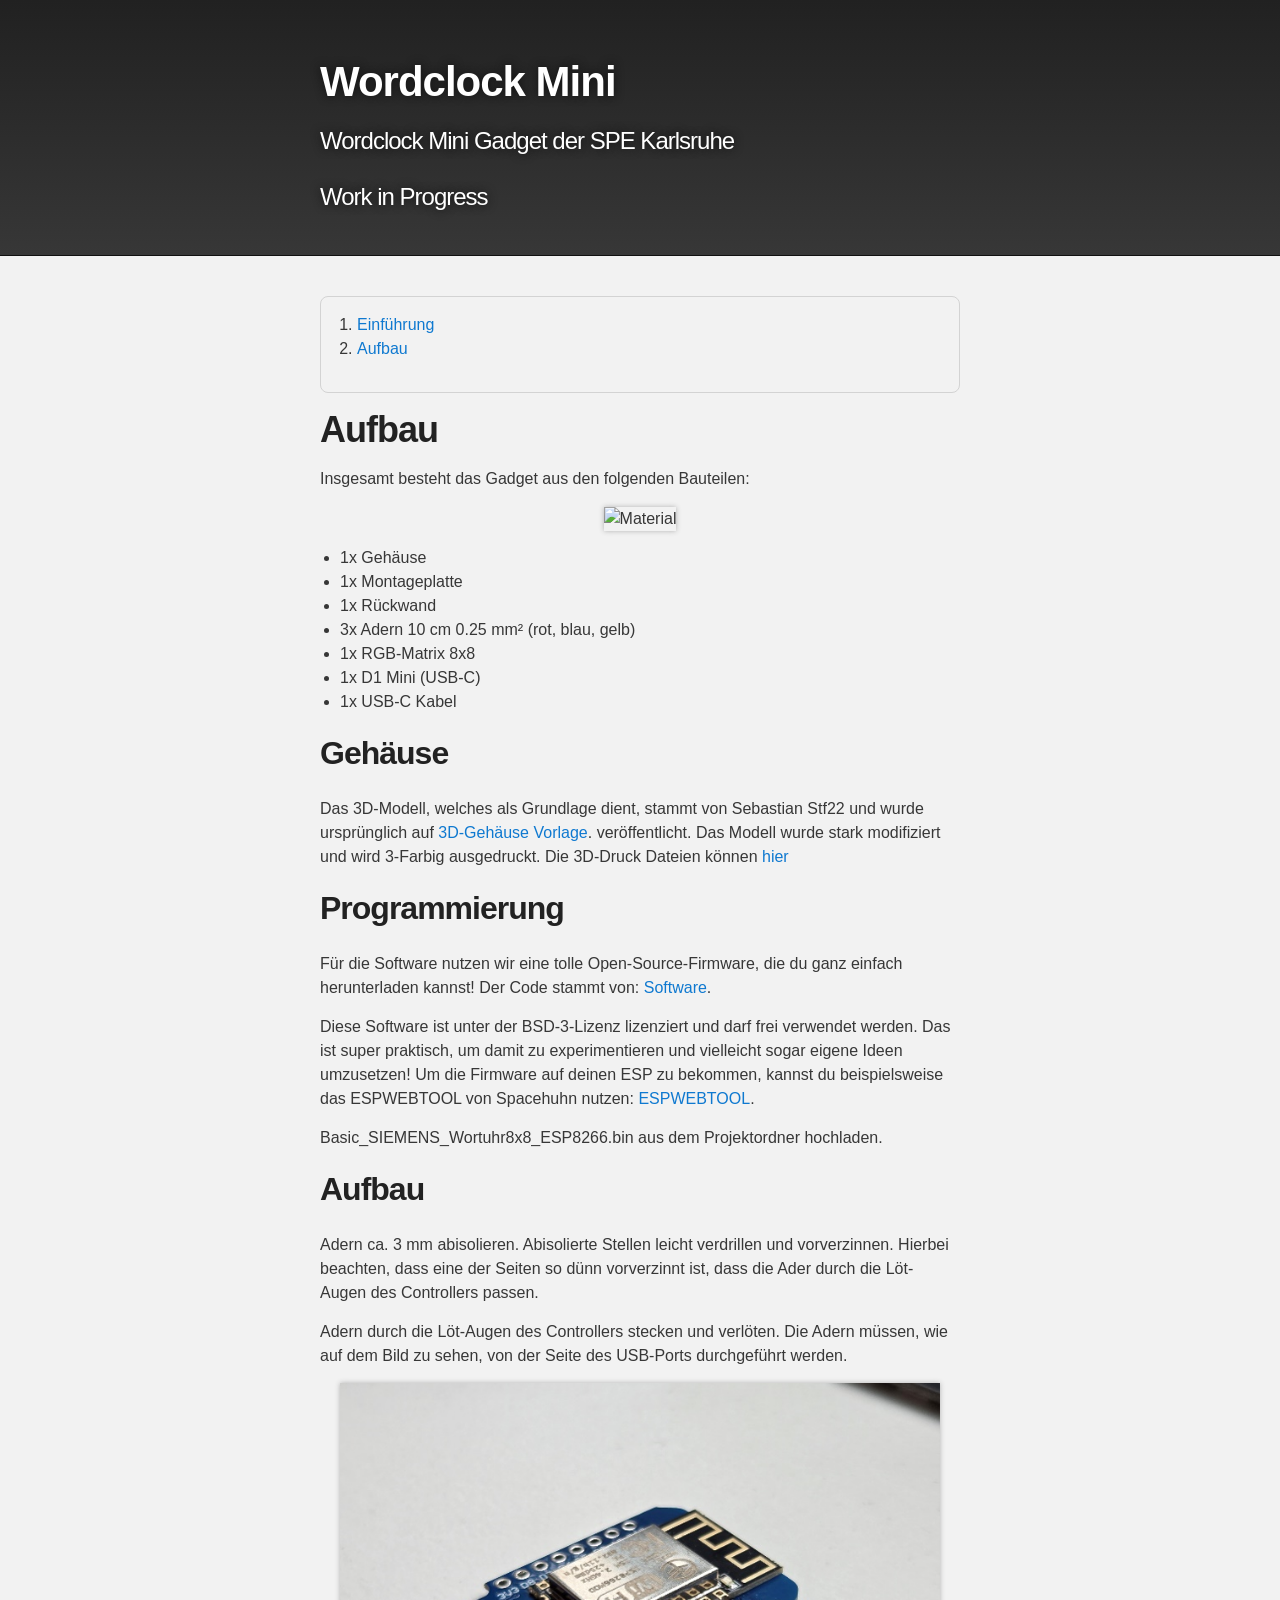
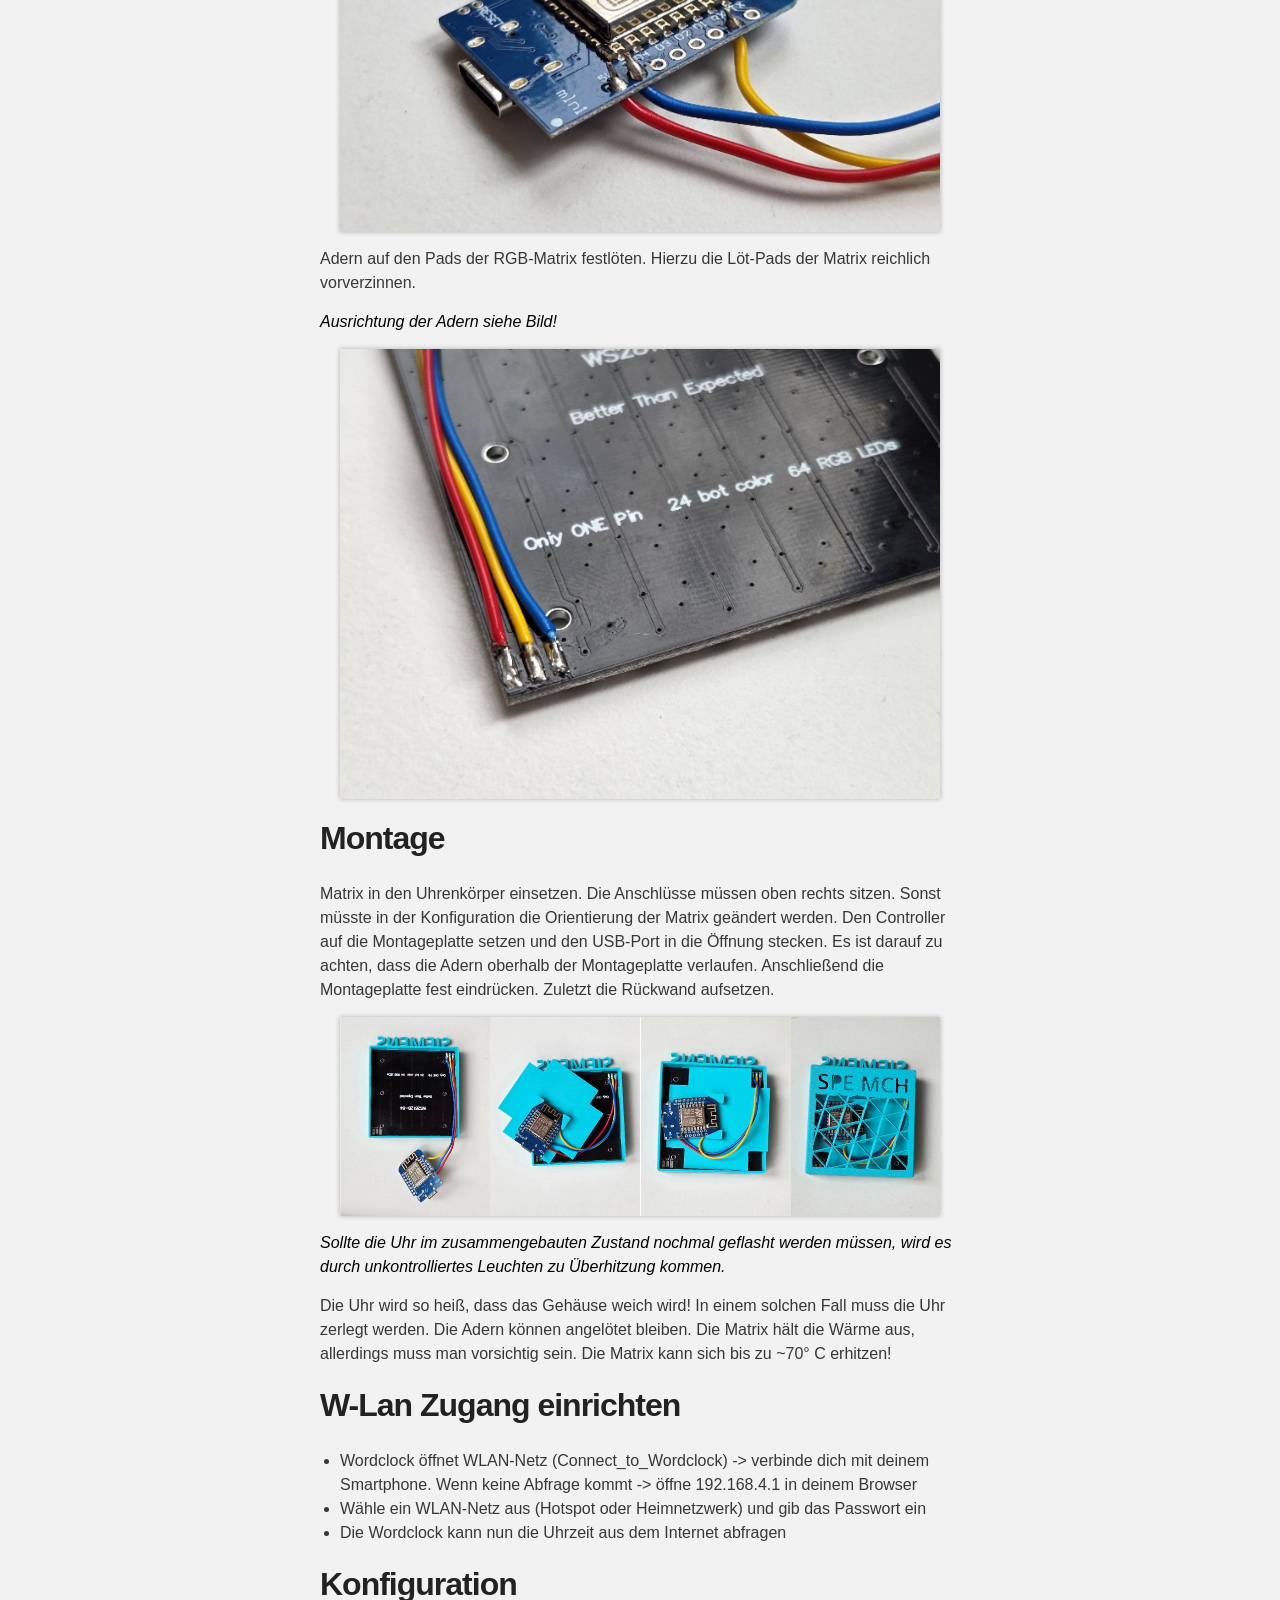
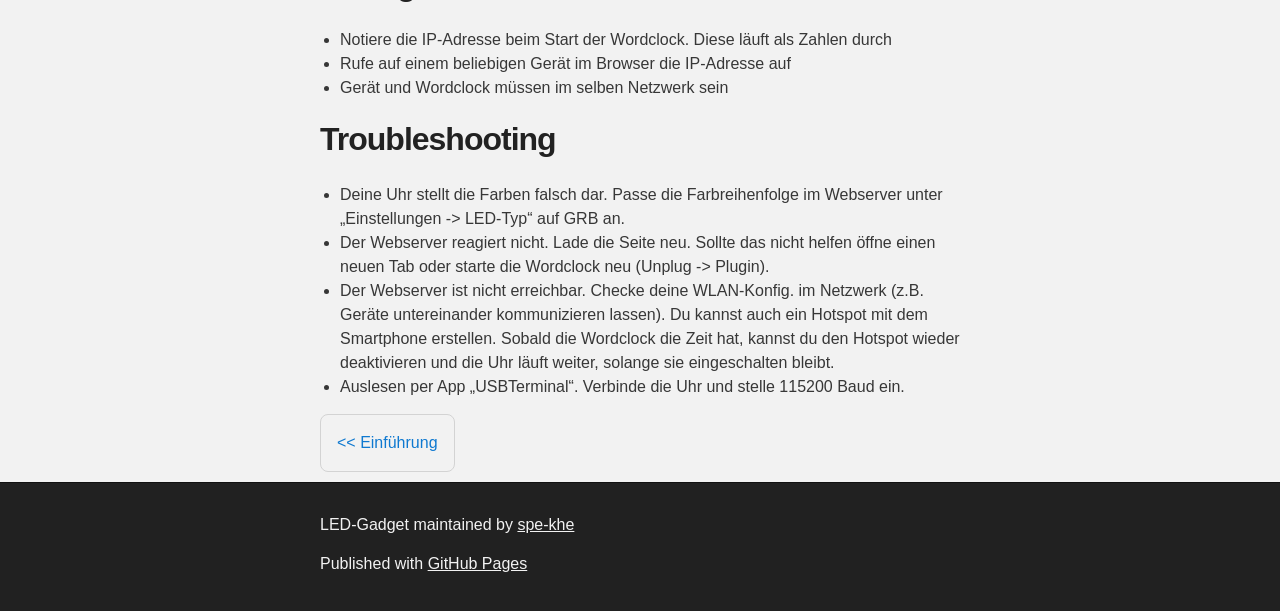
==== docs/assembly.html @ aa56d8a9 "Update assembly.html" ====
<!DOCTYPE html>
<html lang="en">
<head>
    <meta charset="UTF-8">
    <link rel="stylesheet" type="text/css" media="screen" href="assets/css/style.css">
    <title>Einführung</title>
    <link rel="icon" type="image/x-icon" href="assets/images/favicon.png">
</head>
<body>
<!-- HEADER -->
<div id="header_wrap" class="outer">
    <header class="inner">

        <h1 id="project_title">Wordclock Mini</h1>
        <h2 id="project_tagline">Wordclock Mini Gadget der SPE Karlsruhe</h2>
        <h3 id="project_tagline">Work in Progress</h3>
    </header>
</div>
    
<div id="main_content_wrap" class="outer">
    <section id="main_content" class="inner">
        <iframe src="table_of_contents.html"
                onload="this.before((this.contentDocument.body||this.contentDocument).children[0]);this.remove()"></iframe>
        
        <h1 id="aufbau">Aufbau</h1>
        <p>Insgesamt besteht das Gadget aus den folgenden Bauteilen:</p>
        <p align="center">
        <img src="assets/images/assembly/Material.png" width ="600" alt="Material">
        </p>
        <ul>
            <li>1x Gehäuse</li>
            <li>1x Montageplatte</li>
            <li>1x Rückwand</li>
            <li>3x Adern 10 cm 0.25 mm² (rot, blau, gelb)</li>
            <li>1x RGB-Matrix 8x8</li>
            <li>1x D1 Mini (USB-C)</li>
            <li>1x USB-C Kabel</li>
        </ul>

        <div class="flex-container" style="margin: 0">

        </div>
        <h2 id="Gehäuse">Gehäuse</h2>
        <p>Das 3D-Modell, welches als Grundlage dient, stammt von Sebastian Stf22 und wurde ursprünglich auf
        <a href="https://www.printables.com/model/1250094">3D-Gehäuse Vorlage</a>.
        veröffentlicht. Das Modell wurde stark modifiziert und wird 3-Farbig ausgedruckt.
        Die 3D-Druck Dateien können
        <a href="3dprint_files.zip" download>hier</a></p>
        </p>
      
        <h2 id="Programmierung">Programmierung</h2>
            <p>Für die Software nutzen wir eine tolle Open-Source-Firmware, die du ganz einfach herunterladen kannst! Der Code stammt von: 
            <a href="https://github.com/BastiMu/Multilayout-ESP-Wordclock/releases">Software</a>. 
            <p>Diese Software ist unter der BSD-3-Lizenz lizenziert und darf frei verwendet werden. Das ist super praktisch, um damit zu experimentieren und vielleicht sogar eigene Ideen umzusetzen!
            Um die Firmware auf deinen ESP zu bekommen, kannst du beispielsweise das ESPWEBTOOL von Spacehuhn nutzen:
            <a href="https://esptool.spacehuhn.com/">ESPWEBTOOL</a>.</p>
            <p>Basic_SIEMENS_Wortuhr8x8_ESP8266.bin aus dem Projektordner hochladen.</p>
      
         <h2 id="Aufbau">Aufbau</h2>
            <p>Adern ca. 3 mm abisolieren.
            Abisolierte Stellen leicht verdrillen und vorverzinnen.
            Hierbei beachten, dass eine der Seiten so dünn vorverzinnt ist, dass die Ader durch die Löt-
            Augen des Controllers passen.</p>
            <p>Adern durch die Löt-Augen des Controllers stecken und verlöten. Die Adern müssen, wie
            auf dem Bild zu sehen, von der Seite des USB-Ports durchgeführt werden.</p>
            <p align="center">
            <img src="assets/images/solder_microcontroller.png" width ="600" alt="Microcontroller gelötet">
            </p>
            <p>Adern auf den Pads der RGB-Matrix festlöten. Hierzu die Löt-Pads der Matrix reichlich vorverzinnen.
            <p style="color: black; font-style: italic;">Ausrichtung der Adern siehe Bild!</p>
            <p align="center">
            <img src="assets/images/solder_matrix.png" width ="600" alt="Matrix gelötet">
            </p>
      
         <h2 id="Montage">Montage</h2>
            <p>Matrix in den Uhrenkörper einsetzen. Die Anschlüsse müssen oben rechts sitzen. Sonst
            müsste in der Konfiguration die Orientierung der Matrix geändert werden.
            Den Controller auf die Montageplatte setzen und den USB-Port in die Öffnung stecken. Es
            ist darauf zu achten, dass die Adern oberhalb der Montageplatte verlaufen.
            Anschließend die Montageplatte fest eindrücken. Zuletzt die Rückwand aufsetzen.
            </p>
            <p align="center">
            <img src="assets/images/assembly_housing.png" width ="600" alt="Montage Gehäuse">
            </p>
            <p style="color: black; font-style: italic;">Sollte die Uhr im zusammengebauten Zustand nochmal geflasht werden müssen, wird es
            durch unkontrolliertes Leuchten zu Überhitzung kommen.</p>
            <p>Die Uhr wird so heiß, dass das Gehäuse weich wird!
            In einem solchen Fall muss die Uhr zerlegt werden. Die Adern können angelötet bleiben.
            Die Matrix hält die Wärme aus, allerdings muss man vorsichtig sein. Die Matrix kann sich bis zu ~70° C erhitzen!</p>

        <h2 id="W-Lan Zugang einrichten">W-Lan Zugang einrichten</h2>
            <ul>
                <li>Wordclock öffnet WLAN-Netz (Connect_to_Wordclock) -> verbinde dich mit deinem Smartphone. Wenn keine Abfrage kommt -> öffne 192.168.4.1 in deinem Browser</li>
                <li>Wähle ein WLAN-Netz aus (Hotspot oder Heimnetzwerk) und gib das Passwort ein</li>
                <li>Die Wordclock kann nun die Uhrzeit aus dem Internet abfragen</li>
            </ul>

        <h2 id="Konfiguration">Konfiguration</h2>
            <ul>
              <li>Notiere die IP-Adresse beim Start der Wordclock. Diese läuft als Zahlen durch</li>
              <li>Rufe auf einem beliebigen Gerät im Browser die IP-Adresse auf</li>
              <li>Gerät und Wordclock müssen im selben Netzwerk sein</li>
            </ul>

      <h2 id="Troubleshooting">Troubleshooting</h2>
            <ul>
                <li>Deine Uhr stellt die Farben falsch dar. Passe die Farbreihenfolge im Webserver unter „Einstellungen -> LED-Typ“ auf GRB an.</li>
                <li>Der Webserver reagiert nicht. Lade die Seite neu. Sollte das nicht helfen öffne einen neuen Tab oder starte die Wordclock neu (Unplug -> Plugin).</li>
                <li>Der Webserver ist nicht erreichbar. Checke deine WLAN-Konfig. im Netzwerk (z.B. Geräte
                untereinander kommunizieren lassen). Du kannst auch ein Hotspot mit dem Smartphone
                erstellen. Sobald die Wordclock die Zeit hat, kannst du den Hotspot wieder deaktivieren
                und die Uhr läuft weiter, solange sie eingeschalten bleibt.</li>
                <li>Auslesen per App „USBTerminal“. Verbinde die Uhr und stelle 115200 Baud ein.</li>
            </ul>
      
        <div id="navigation">
            <a href="index.html">
                <div id="navigation_left" class="nav_prev">
                    << Einführung</div>
            </a>
        </div>
    </section>
</div>

<!-- FOOTER  -->
 <div id="footer_wrap" class="outer">
        <footer class="inner">

            <p class="copyright">LED-Gadget maintained by <a href="https://github.com/spe-khe">spe-khe</a></p>

            <p>Published with <a href="https://pages.github.com">GitHub Pages</a></p>
        </footer>
    </div>
</body>

</html>
---- docs/assets/css/style.css ----
.highlight table td {
    padding: 5px
}

.highlight table pre {
    margin: 0
}

.highlight .cm {
    color: #777772;
    font-style: italic
}

.highlight .cp {
    color: #797676;
    font-weight: bold
}

.highlight .c1 {
    color: #777772;
    font-style: italic
}

.highlight .cs {
    color: #797676;
    font-weight: bold;
    font-style: italic
}

.highlight .c, .highlight .cd {
    color: #777772;
    font-style: italic
}

.highlight .err {
    color: #a61717;
    background-color: #e3d2d2
}

.highlight .gd {
    color: #000000;
    background-color: #ffdddd
}

.highlight .ge {
    color: #000000;
    font-style: italic
}

.highlight .gr {
    color: #aa0000
}

.highlight .gh {
    color: #797676
}

.highlight .gi {
    color: #000000;
    background-color: #ddffdd
}

.highlight .go {
    color: #888888
}

.highlight .gp {
    color: #555555
}

.highlight .gs {
    font-weight: bold
}

.highlight .gu {
    color: #aaaaaa
}

.highlight .gt {
    color: #aa0000
}

.highlight .kc {
    color: #000000;
    font-weight: bold
}

.highlight .kd {
    color: #000000;
    font-weight: bold
}

.highlight .kn {
    color: #000000;
    font-weight: bold
}

.highlight .kp {
    color: #000000;
    font-weight: bold
}

.highlight .kr {
    color: #000000;
    font-weight: bold
}

.highlight .kt {
    color: #445588;
    font-weight: bold
}

.highlight .k, .highlight .kv {
    color: #000000;
    font-weight: bold
}

.highlight .mf {
    color: #009999
}

.highlight .mh {
    color: #009999
}

.highlight .il {
    color: #009999
}

.highlight .mi {
    color: #009999
}

.highlight .mo {
    color: #009999
}

.highlight .m, .highlight .mb, .highlight .mx {
    color: #009999
}

.highlight .sb {
    color: #d14
}

.highlight .sc {
    color: #d14
}

.highlight .sd {
    color: #d14
}

.highlight .s2 {
    color: #d14
}

.highlight .se {
    color: #d14
}

.highlight .sh {
    color: #d14
}

.highlight .si {
    color: #d14
}

.highlight .sx {
    color: #d14
}

.highlight .sr {
    color: #009926
}

.highlight .s1 {
    color: #d14
}

.highlight .ss {
    color: #990073
}

.highlight .s {
    color: #d14
}

.highlight .na {
    color: #008080
}

.highlight .bp {
    color: #797676
}

.highlight .nb {
    color: #0086B3
}

.highlight .nc {
    color: #445588;
    font-weight: bold
}

.highlight .no {
    color: #008080
}

.highlight .nd {
    color: #3c5d5d;
    font-weight: bold
}

.highlight .ni {
    color: #800080
}

.highlight .ne {
    color: #990000;
    font-weight: bold
}

.highlight .nf {
    color: #990000;
    font-weight: bold
}

.highlight .nl {
    color: #990000;
    font-weight: bold
}

.highlight .nn {
    color: #555555
}

.highlight .nt {
    color: #000080
}

.highlight .vc {
    color: #008080
}

.highlight .vg {
    color: #008080
}

.highlight .vi {
    color: #008080
}

.highlight .nv {
    color: #008080
}

.highlight .ow {
    color: #000000;
    font-weight: bold
}

.highlight .o {
    color: #000000;
    font-weight: bold
}

.highlight .w {
    color: #bbbbbb
}

.highlight {
    background-color: #f8f8f8
}

html, body, div, span, applet, object, iframe, h1, h2, h3, h4, h5, h6, p, blockquote, a, abbr, acronym, address, big, cite, del, dfn, em, img, ins, kbd, q, s, samp, small, strike, strong, sub, sup, tt, var, b, u, i, center, dl, dt, dd, ol, ul, li, fieldset, form, label, legend, table, caption,  article, aside, canvas, details, embed, figure, figcaption, footer, header, hgroup, menu, nav, output, ruby, section, summary, time, mark, audio, video {
    margin: 0;
    padding: 0;
    border: 0;
    font: inherit;
    vertical-align: baseline
}

article, aside, details, figcaption, figure, footer, header, hgroup, menu, nav, section {
    display: block
}

ol, ul {
    list-style: none
}

table {
    border-collapse: collapse;
    border-spacing: 0
}

body {
    box-sizing: border-box;
    color: #373737;
    background: #212121;
    font-size: 16px;
    font-family: 'Myriad Pro', Calibri, Helvetica, Arial, sans-serif;
    line-height: 1.5;
    -webkit-font-smoothing: antialiased
}

h1, h2, h3, h4, h5, h6 {
    margin: 10px 0;
    font-weight: 700;
    color: #222222;
    font-family: 'Lucida Grande', 'Calibri', Helvetica, Arial, sans-serif;
    letter-spacing: -1px
}

h1 {
    font-size: 36px;
    font-weight: 700
}

h2 {
    padding-bottom: 10px;
    font-size: 32px;
}

h3 {
    font-size: 24px
}

h4 {
    font-size: 21px
}

h5 {
    font-size: 18px
}

h6 {
    font-size: 16px
}

p {
    margin: 10px 0 15px 0
}

footer p {
    color: #f2f2f2
}

a {
    text-decoration: none;
    color: #0F79D0;
    text-shadow: none;
    transition: color 0.5s ease;
    transition: text-shadow 0.5s ease;
    -webkit-transition: color 0.5s ease;
    -webkit-transition: text-shadow 0.5s ease;
    -moz-transition: color 0.5s ease;
    -moz-transition: text-shadow 0.5s ease;
    -o-transition: color 0.5s ease;
    -o-transition: text-shadow 0.5s ease;
    -ms-transition: color 0.5s ease;
    -ms-transition: text-shadow 0.5s ease
}

a:hover, a:focus {
    text-decoration: underline
}

footer a {
    color: #F2F2F2;
    text-decoration: underline
}

em, cite {
    font-style: italic
}

strong {
    font-weight: bold
}

img {
    position: relative;
    margin: 0 auto;
    max-width: 739px;
    padding: 0;
    margin: 0;
    border: 1px solid #b1b1b1;
    box-shadow: 0 0 5px #b1b1b1;
    -webkit-box-shadow: 0 0 5px #b1b1b1;
    -moz-box-shadow: 0 0 5px #b1b1b1;
    -o-box-shadow: 0 0 5px #b1b1b1;
    -ms-box-shadow: 0 0 5px #b1b1b1
}

p img {
    display: inline;
    margin: 0;
    padding: 0;
    vertical-align: middle;
    text-align: center;
    border: none
}

/* pre, code {
    color: #222;
    background-color: #fff;
    font-family: Monaco, "Bitstream Vera Sans Mono", "Lucida Console", Terminal, monospace;
    font-size: 0.875em;
    border-radius: 2px;
    -moz-border-radius: 2px;
    -webkit-border-radius: 2px
} */

pre {
    padding: 10px;
    box-shadow: 0 0 10px rgba(0, 0, 0, 0.1);
    overflow: auto
}

/* code {
    padding: 3px;
    margin: 0 3px;
    box-shadow: 0 0 10px rgba(0, 0, 0, 0.1)
}

pre code {
    display: block;
    box-shadow: none
} */

blockquote {
    color: #666;
    margin-bottom: 20px;
    padding: 0 0 0 20px;
    border-left: 3px solid #bbb
}

ul, ol, dl {
    margin-bottom: 15px
}

ul {
    list-style-position: inside;
    list-style: disc;
    padding-left: 20px
}

ol {
    list-style-position: inside;
    list-style: decimal;
    padding-left: 20px
}

dl dt {
    font-weight: bold
}

dl dd {
    padding-left: 20px;
    font-style: italic
}

dl p {
    padding-left: 20px;
    font-style: italic
}

hr {
    height: 1px;
    margin-bottom: 5px;
    border: none;
}

table {
    border: 1px solid #373737;
    margin-bottom: 20px;
    text-align: left
}

th {
    font-family: 'Lucida Grande', 'Helvetica Neue', Helvetica, Arial, sans-serif;
    padding: 10px;
    background: #373737;
    color: #fff
}

td {
    padding: 10px;
    border: 1px solid #373737
}

form {
    background: #f2f2f2;
    padding: 20px
}

kbd {
    background-color: #fafbfc;
    border: 1px solid #c6cbd1;
    border-bottom-color: #959da5;
    border-radius: 3px;
    box-shadow: inset 0 -1px 0 #959da5;
    color: #444d56;
    display: inline-block;
    font-size: 11px;
    line-height: 11px;
    padding: 3px 5px;
    vertical-align: middle
}

.outer {
    width: 100%
}

.inner {
    position: relative;
    max-width: 640px;
    padding: 20px 10px;
    margin: 0 auto
}


#header_wrap {
    background: #212121;
    background: -moz-linear-gradient(top, #373737, #212121);
    background: -webkit-linear-gradient(top, #373737, #212121);
    background: -ms-linear-gradient(top, #373737, #212121);
    background: -o-linear-gradient(top, #373737, #212121);
    background: linear-gradient(to top, #373737, #212121)
}

#header_wrap .inner {
    padding: 50px 10px 30px 10px
}

#project_title {
    margin: 0;
    color: #fff;
    font-size: 42px;
    font-weight: 700;
    text-shadow: #111 0px 0px 10px
}

#project_tagline {
    color: #fff;
    font-size: 24px;
    font-weight: 300;
    background: none;
    text-shadow: #111 0px 0px 10px
}

#main_content_wrap {
    background: #f2f2f2;
    border-top: 1px solid #111;
    border-bottom: 1px solid #111
}

#main_content {
    padding-top: 40px
}

#footer_wrap {
    background: #212121
}

@media screen and (max-width: 992px) {
    img {
        max-width: 100%
    }
}

@media screen and (max-width: 480px) {
    body {
        font-size: 14px
    }

    #downloads {
        display: none
    }

    .inner {
        min-width: 320px;
        max-width: 480px
    }

    #project_title {
        font-size: 32px
    }

    h1 {
        font-size: 28px
    }

    h2 {
        font-size: 24px
    }

    h3 {
        font-size: 21px
    }

    h4 {
        font-size: 18px
    }

    h5 {
        font-size: 14px
    }

    h6 {
        font-size: 12px
    }

    code, pre {
        font-size: 11px
    }
}

@media screen and (max-width: 320px) {
    body {
        font-size: 14px
    }

    #downloads {
        display: none
    }

    .inner {
        min-width: 240px;
        max-width: 320px
    }

    #project_title {
        font-size: 28px
    }

    h1 {
        font-size: 24px
    }

    h2 {
        font-size: 21px
    }

    h3 {
        font-size: 18px
    }

    h4 {
        font-size: 16px
    }

    h5 {
        font-size: 14px
    }

    h6 {
        font-size: 12px
    }

    code, pre {
        min-width: 240px;
        max-width: 320px;
        font-size: 11px
    }
}

#table_of_contents {
    padding:1em;
    border-radius:0.5em;
    border: 1px solid lightgray
}

#navigation {
    height: 3em;
}

.nav_prev,.nav_next {
    padding: 1em;
    border-radius: 0.5em;
    border: 1px solid lightgrey;
}

.nav_prev {
    float: left;
}

.nav_next {
    float: right;
}

.inline_symbol {
    height: 2em;
    padding: 0;
    border: 0;
    margin: 0;

}

.dl_link {
    font-weight: bold;
    margin: 1em;
}
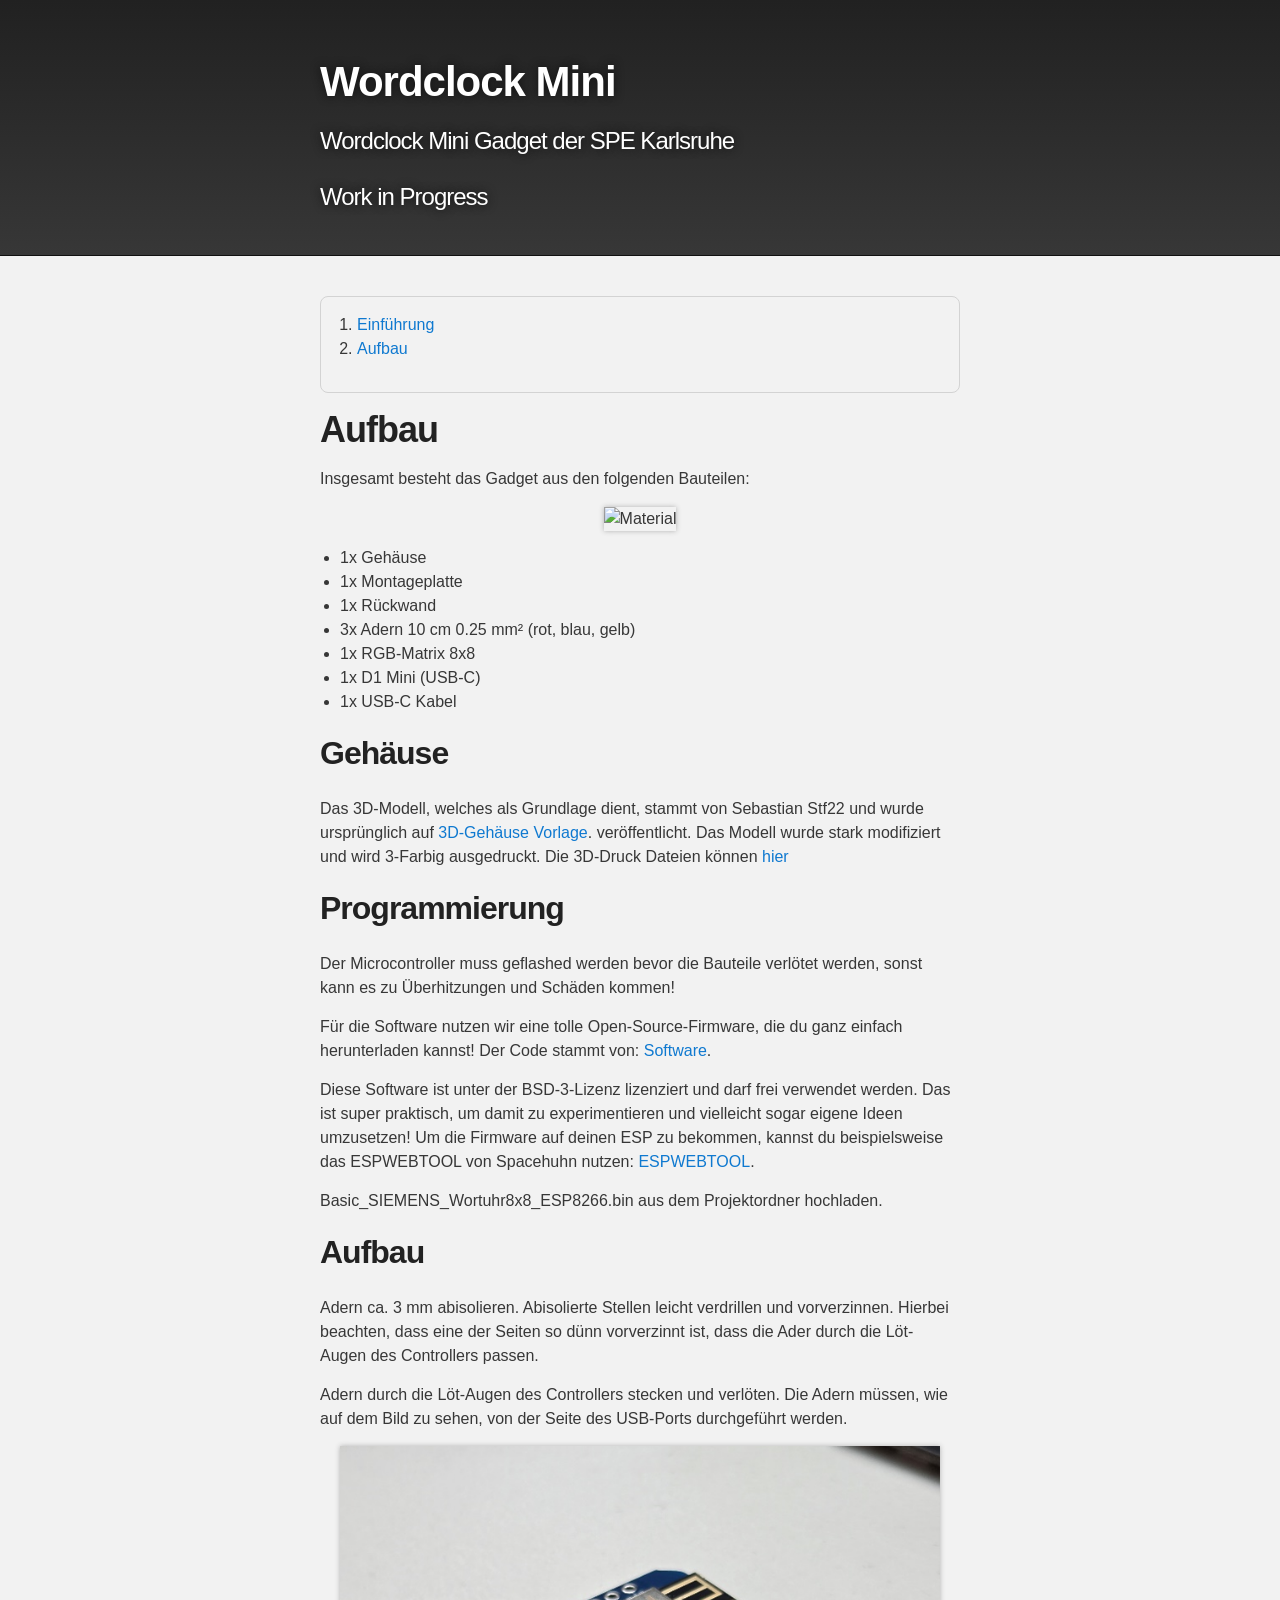
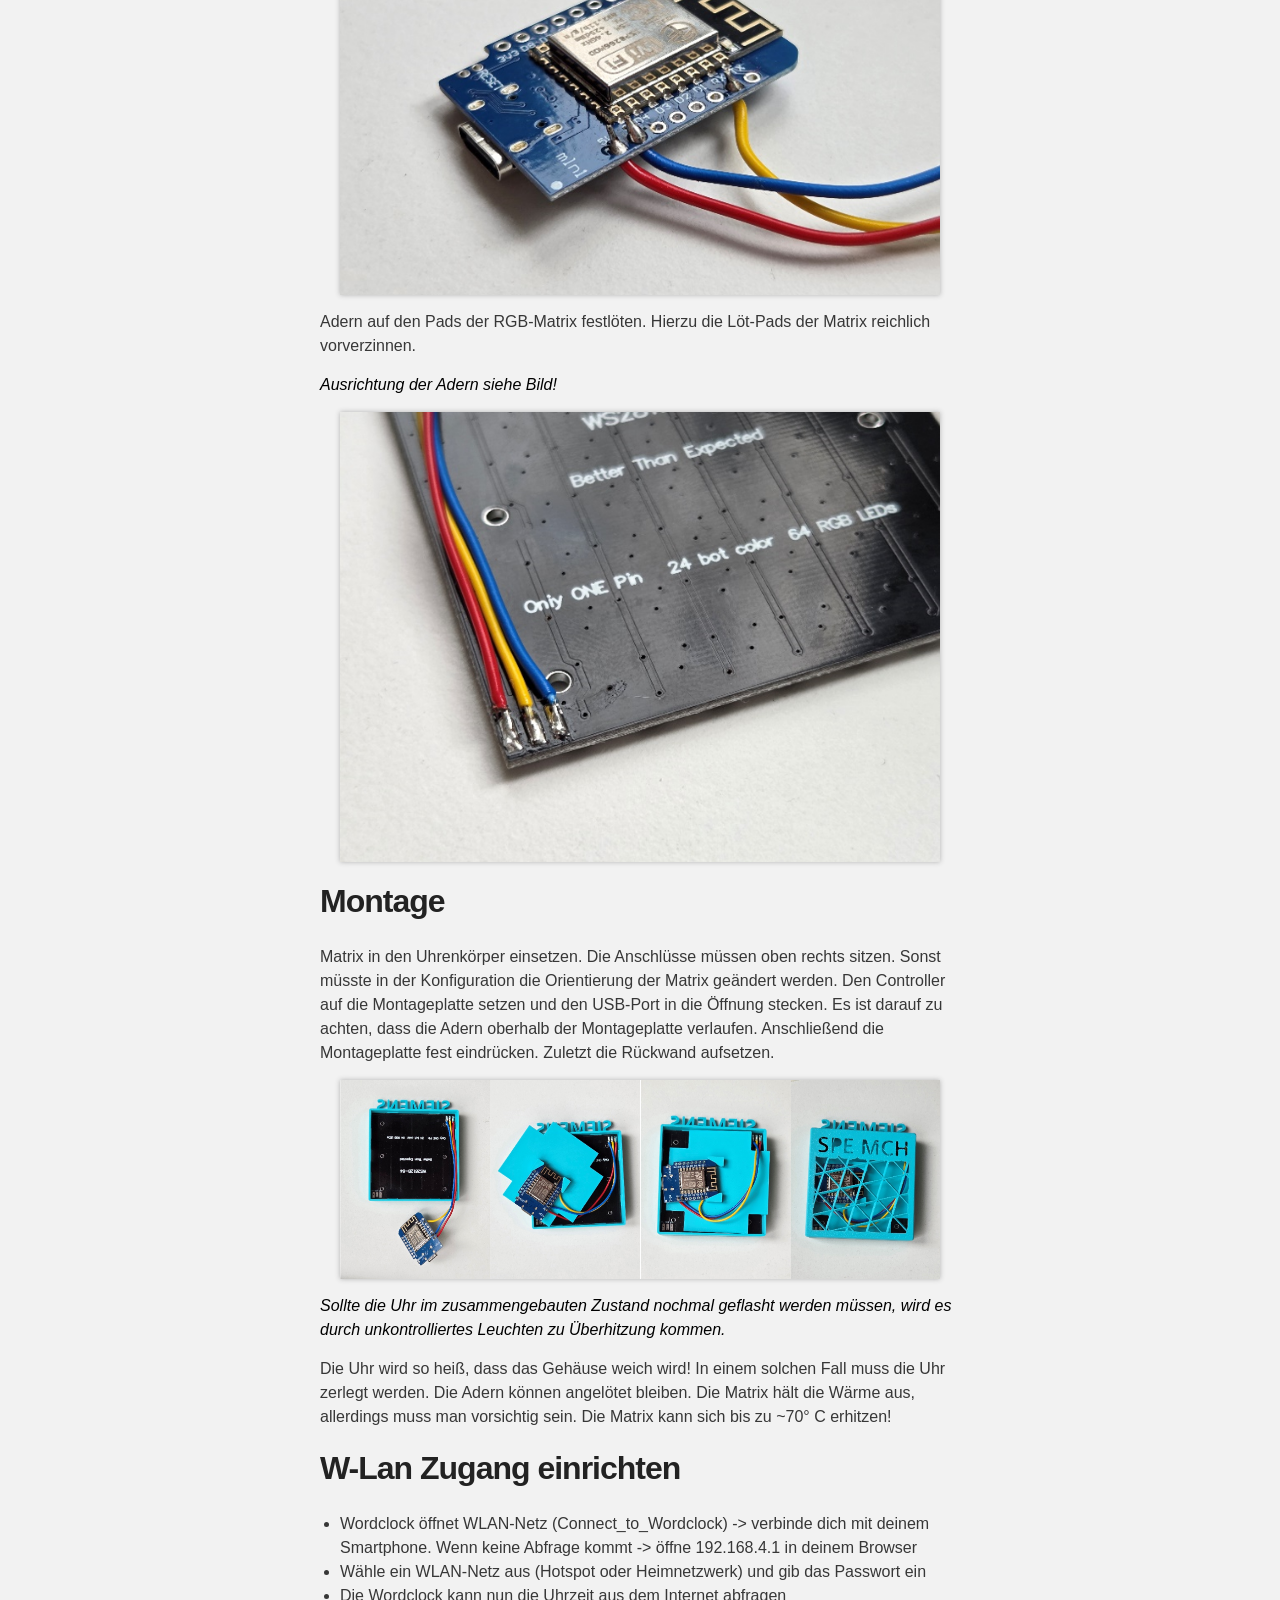
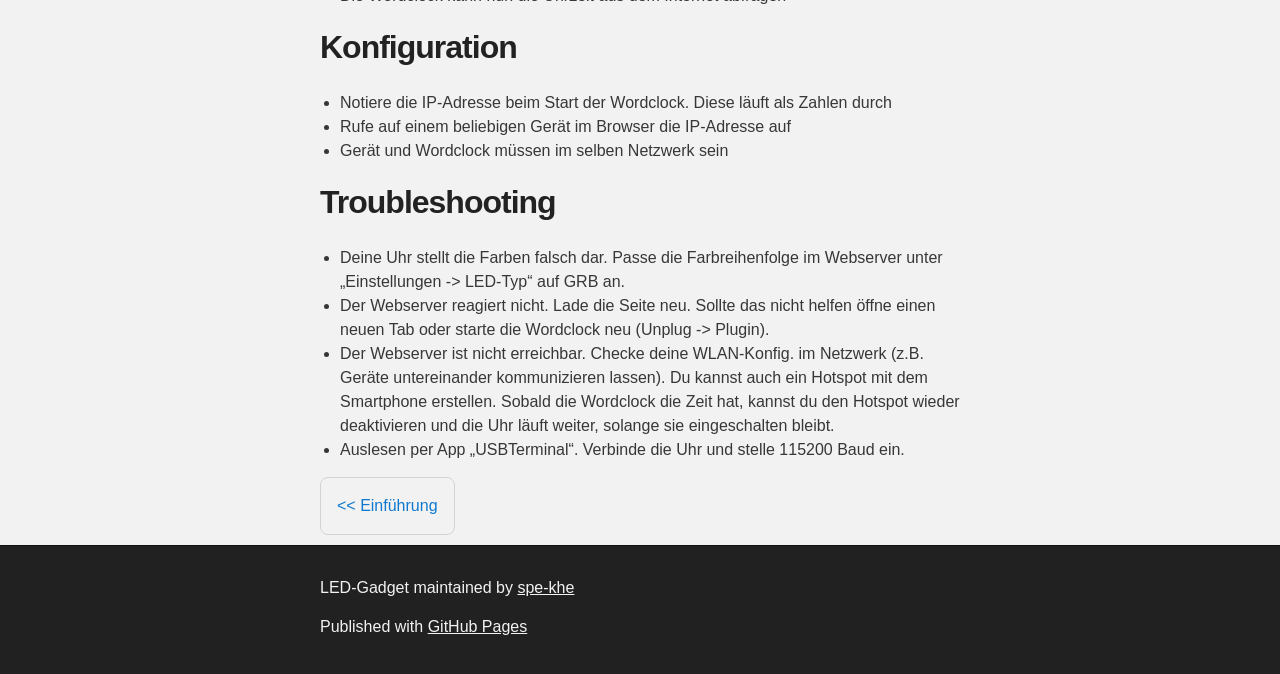
==== commit 083304e6: "Update assembly.html" ====
--- a/docs/assembly.html
+++ b/docs/assembly.html
@@ -49,6 +49,7 @@
         </p>
       
         <h2 id="Programmierung">Programmierung</h2>
+            <p>Der Microcontroller muss geflashed werden bevor die Bauteile verlötet werden, sonst kann es zu Überhitzungen und Schäden kommen!</p>
             <p>Für die Software nutzen wir eine tolle Open-Source-Firmware, die du ganz einfach herunterladen kannst! Der Code stammt von: 
             <a href="https://github.com/BastiMu/Multilayout-ESP-Wordclock/releases">Software</a>. 
             <p>Diese Software ist unter der BSD-3-Lizenz lizenziert und darf frei verwendet werden. Das ist super praktisch, um damit zu experimentieren und vielleicht sogar eigene Ideen umzusetzen!
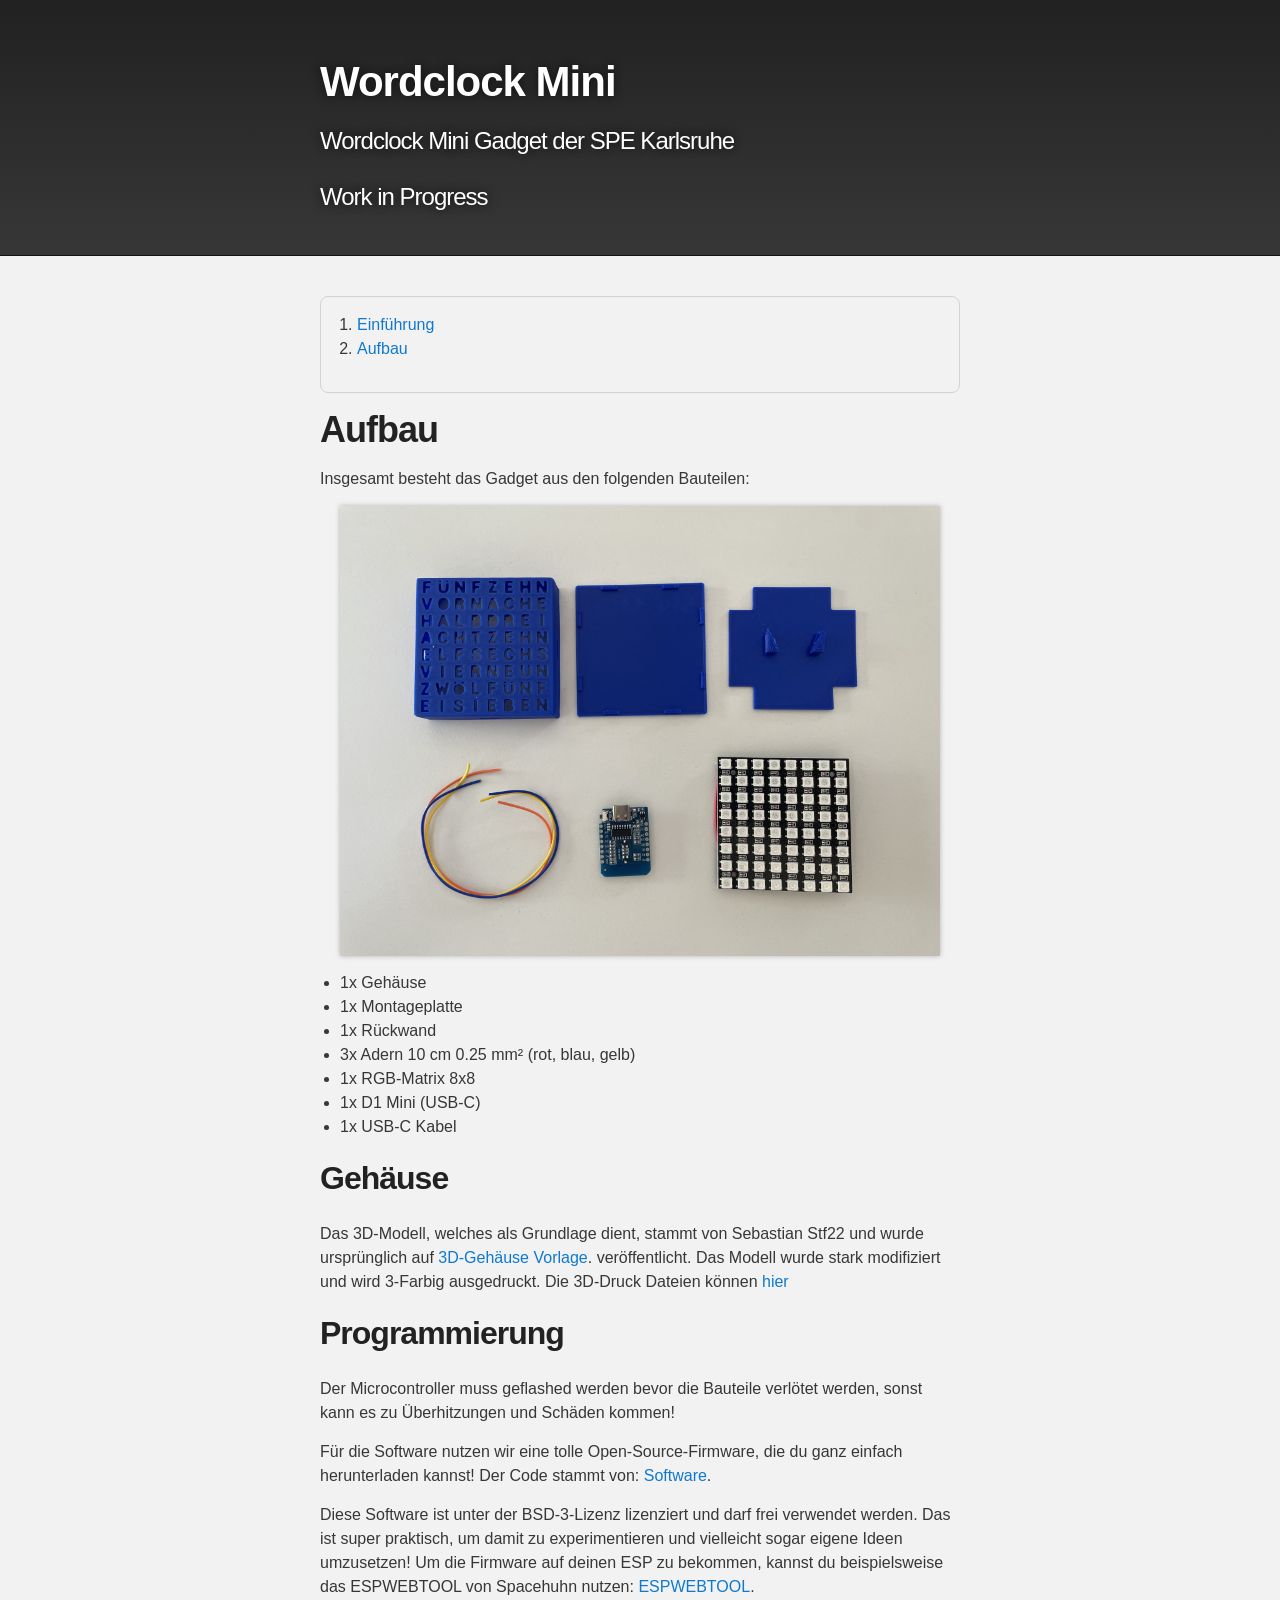
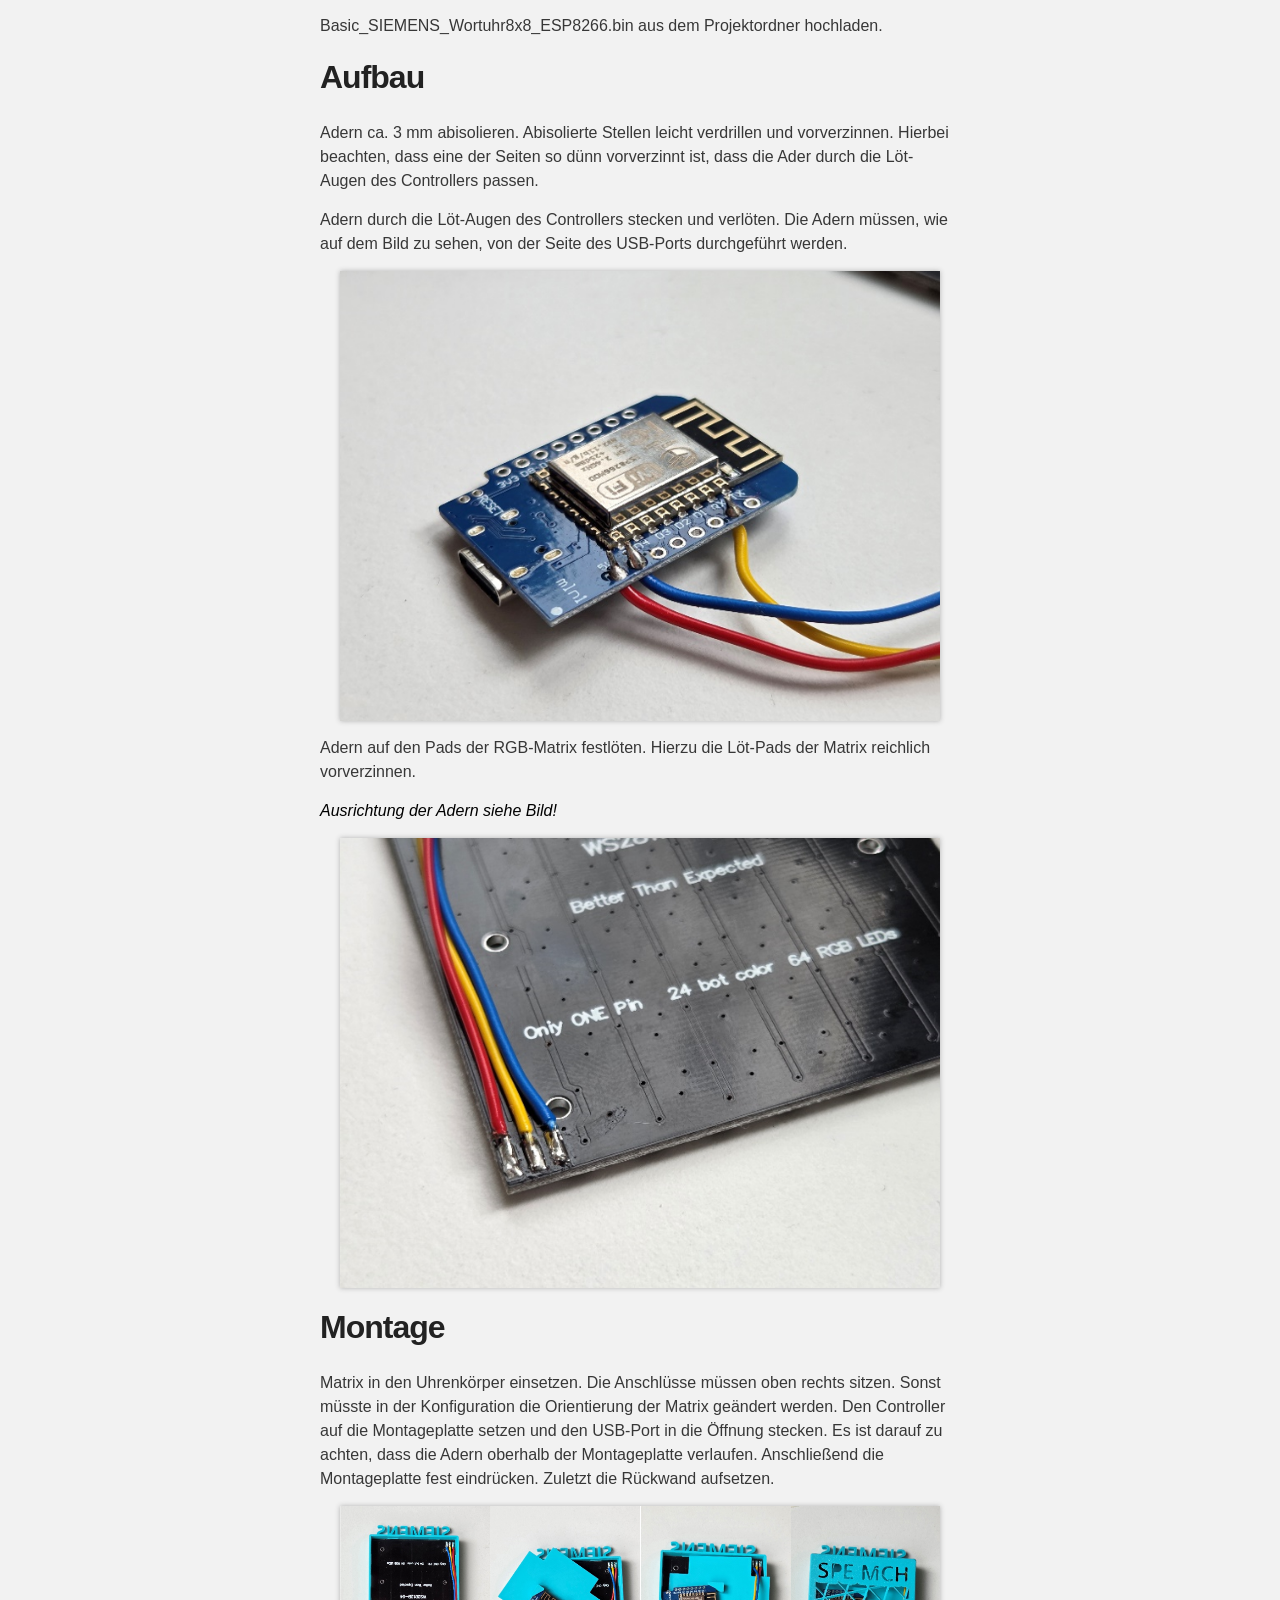
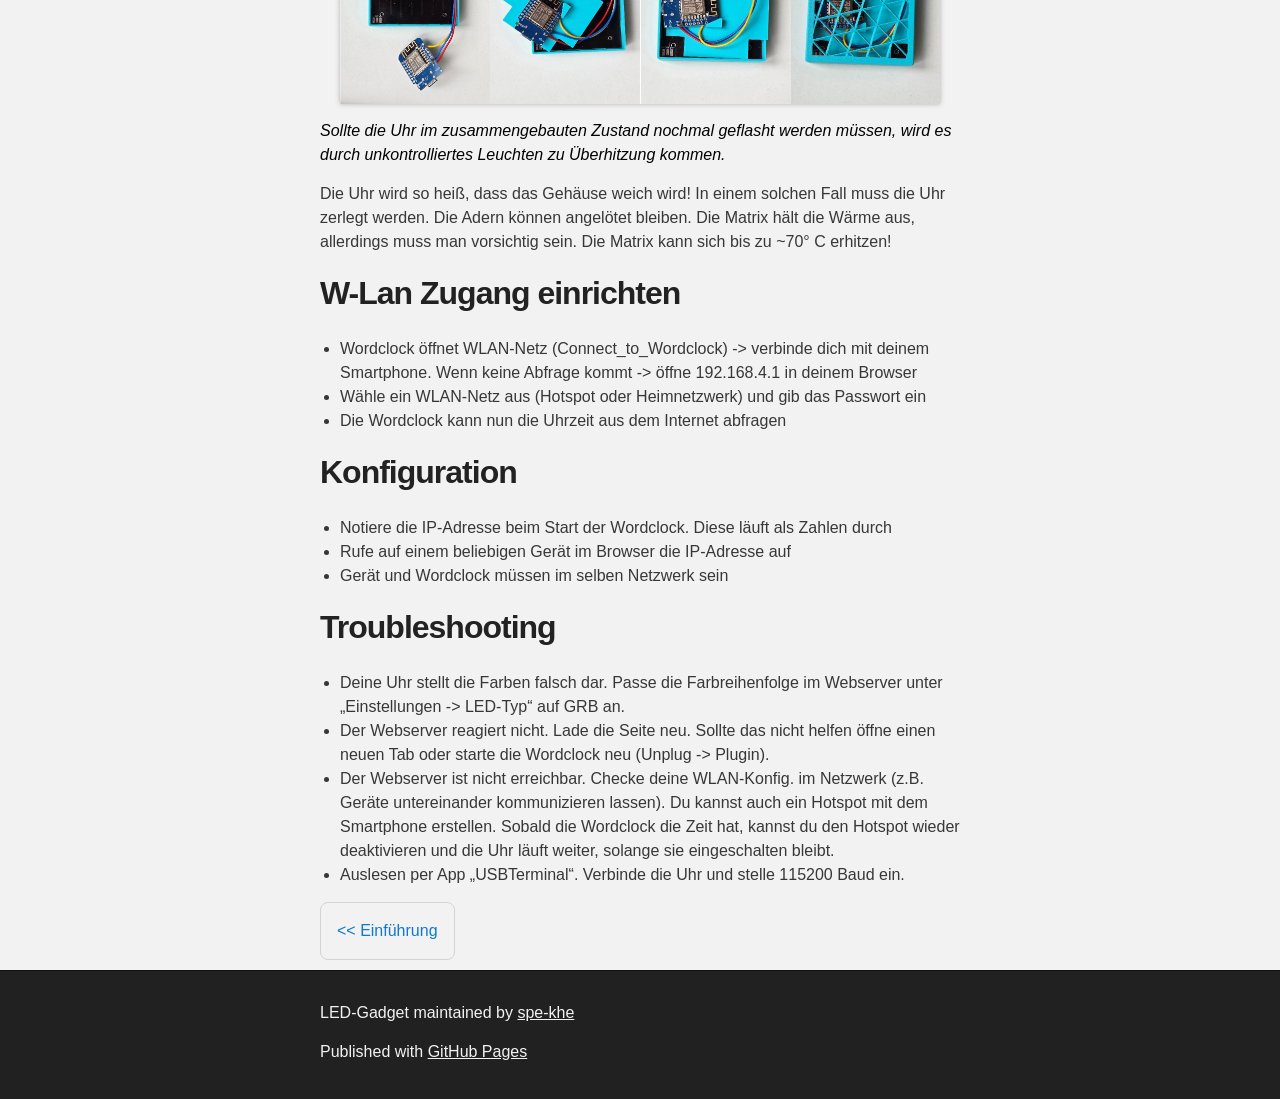
==== commit 2d637075: "Update assembly.html" ====
--- a/docs/assembly.html
+++ b/docs/assembly.html
@@ -25,7 +25,7 @@
         <h1 id="aufbau">Aufbau</h1>
         <p>Insgesamt besteht das Gadget aus den folgenden Bauteilen:</p>
         <p align="center">
-        <img src="assets/images/assembly/Material.png" width ="600" alt="Material">
+        <img src="assets/images/Material.png" width ="600" alt="Material">
         </p>
         <ul>
             <li>1x Gehäuse</li>
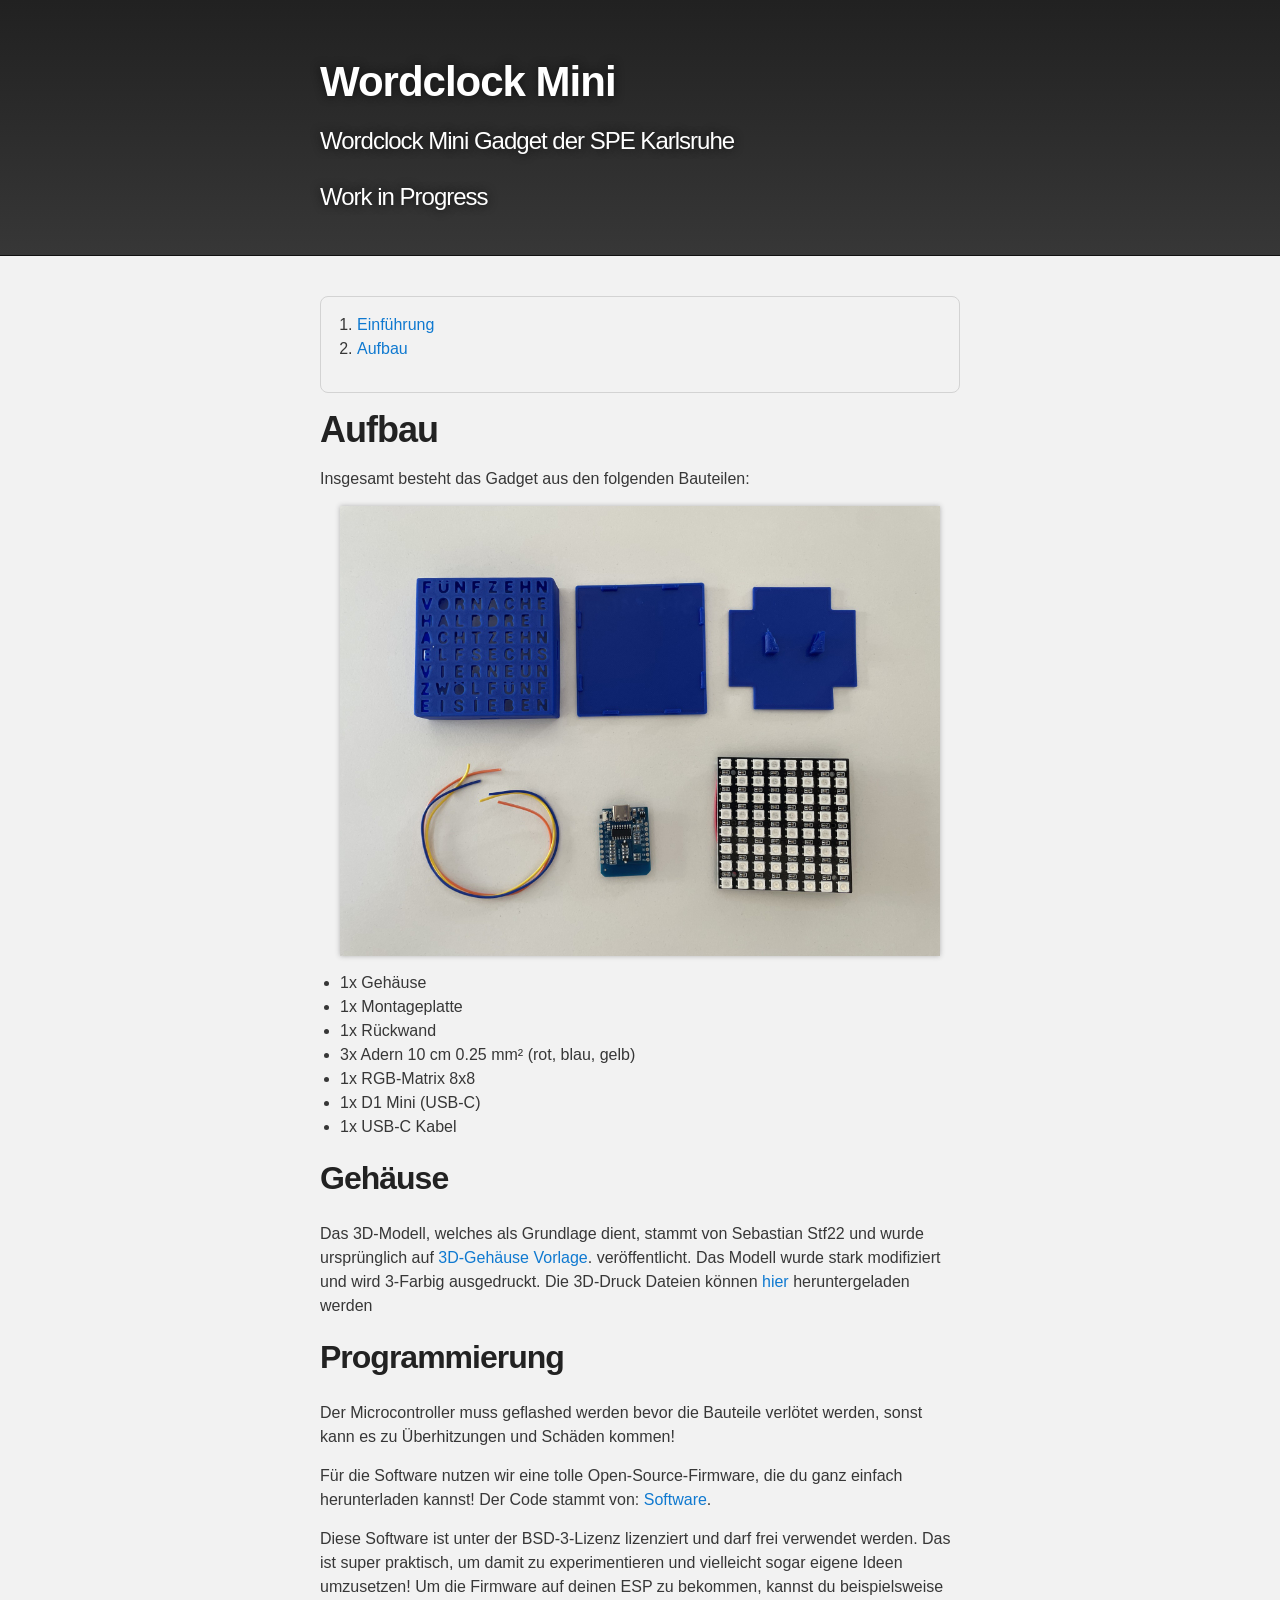
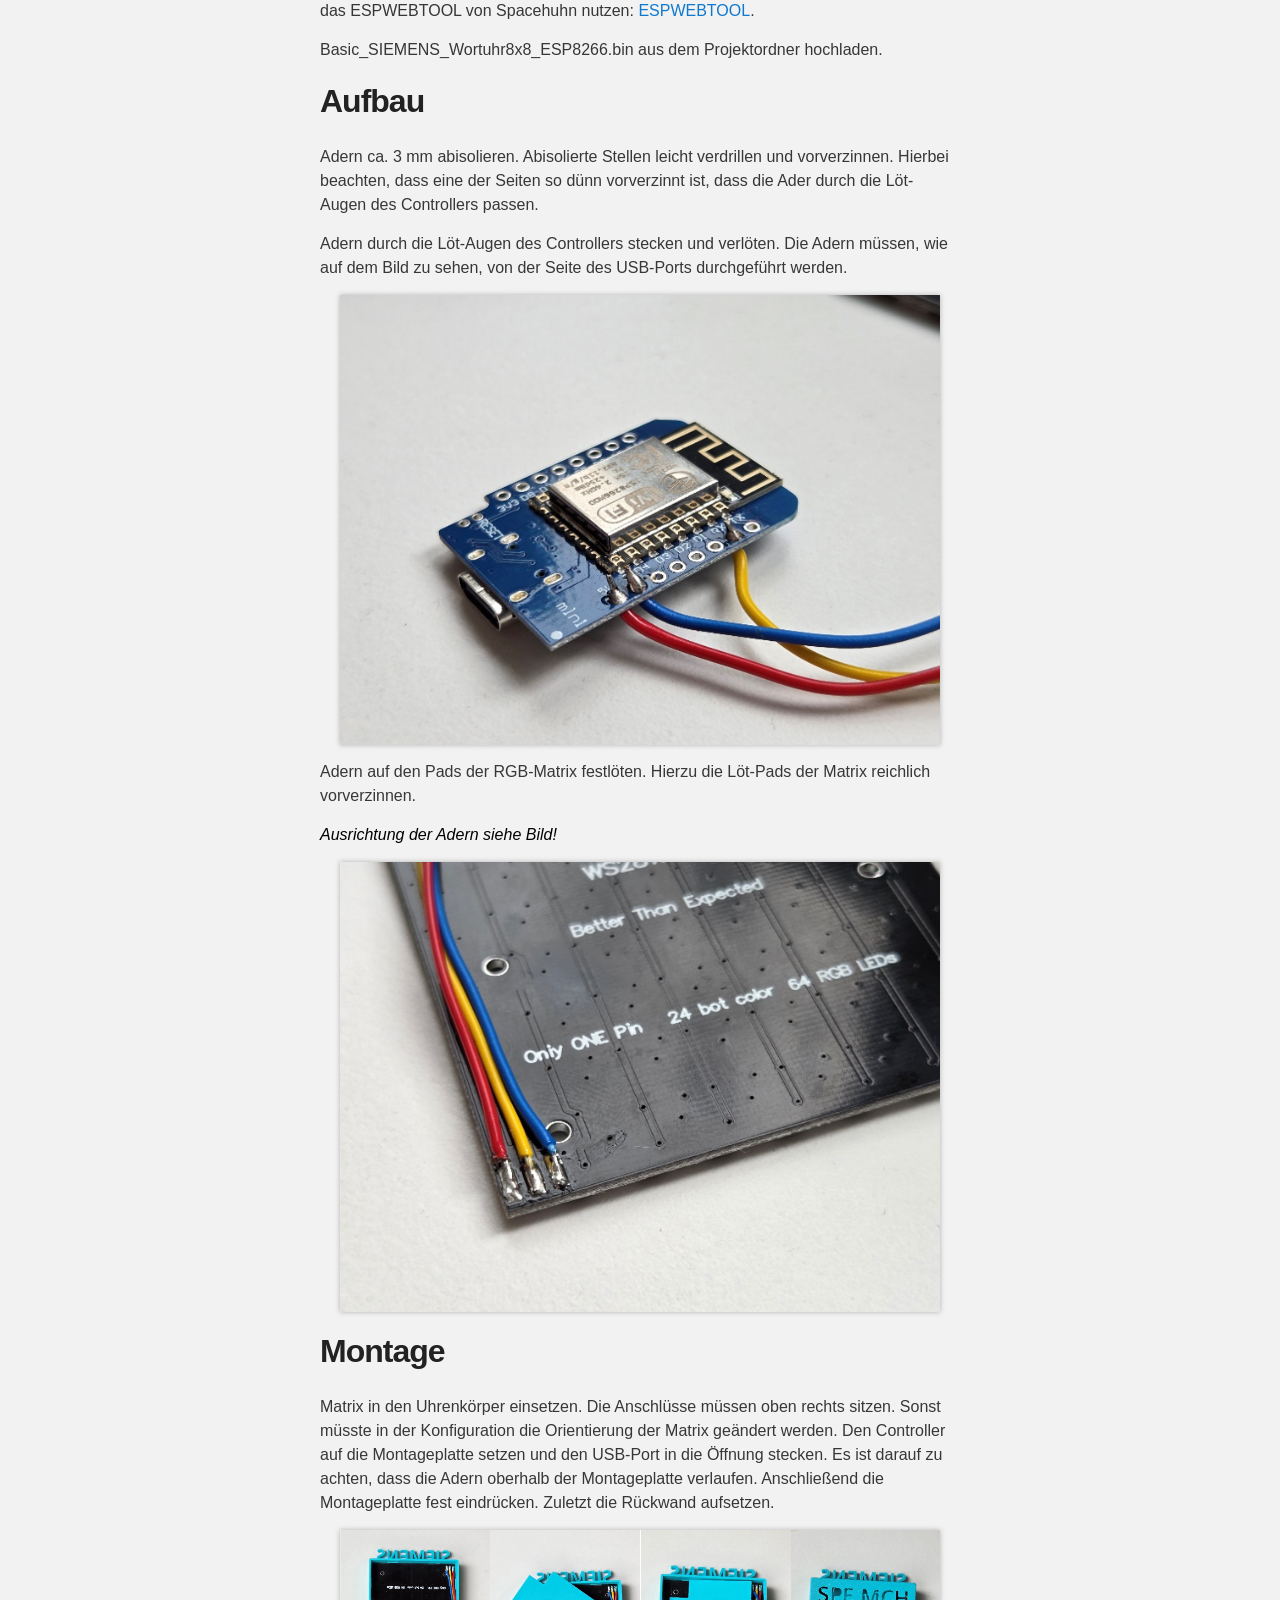
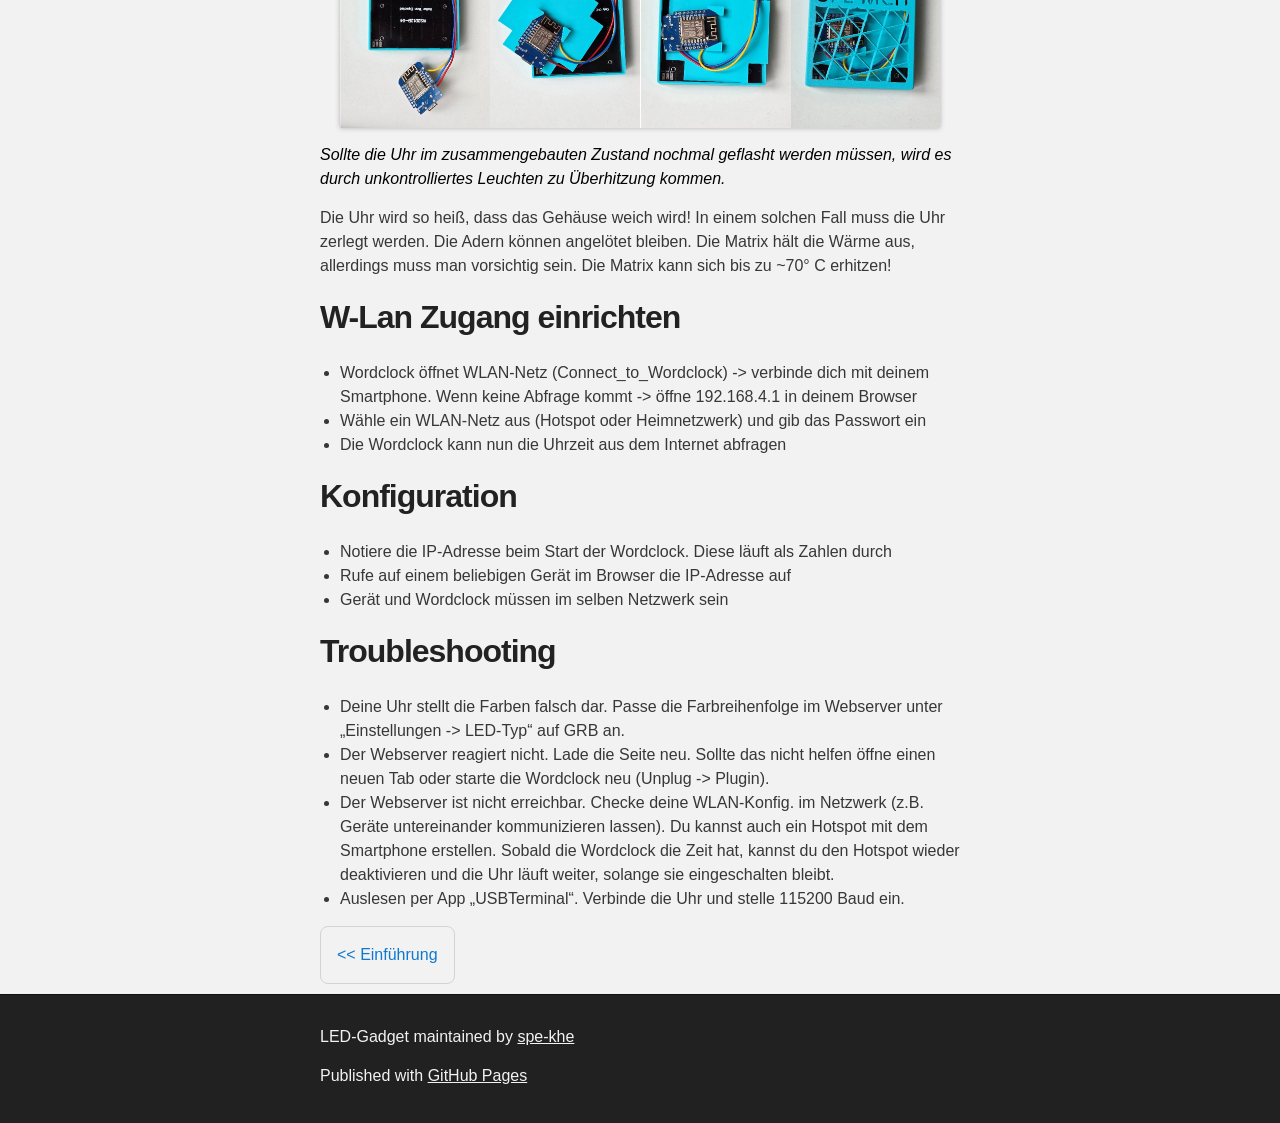
==== commit a333e68f: "Update assembly.html" ====
--- a/docs/assembly.html
+++ b/docs/assembly.html
@@ -45,8 +45,7 @@
         <a href="https://www.printables.com/model/1250094">3D-Gehäuse Vorlage</a>.
         veröffentlicht. Das Modell wurde stark modifiziert und wird 3-Farbig ausgedruckt.
         Die 3D-Druck Dateien können
-        <a href="3dprint_files.zip" download>hier</a></p>
-        </p>
+        <a href="3dprint_files.zip" download>hier</a> heruntergeladen werden</p>
       
         <h2 id="Programmierung">Programmierung</h2>
             <p>Der Microcontroller muss geflashed werden bevor die Bauteile verlötet werden, sonst kann es zu Überhitzungen und Schäden kommen!</p>
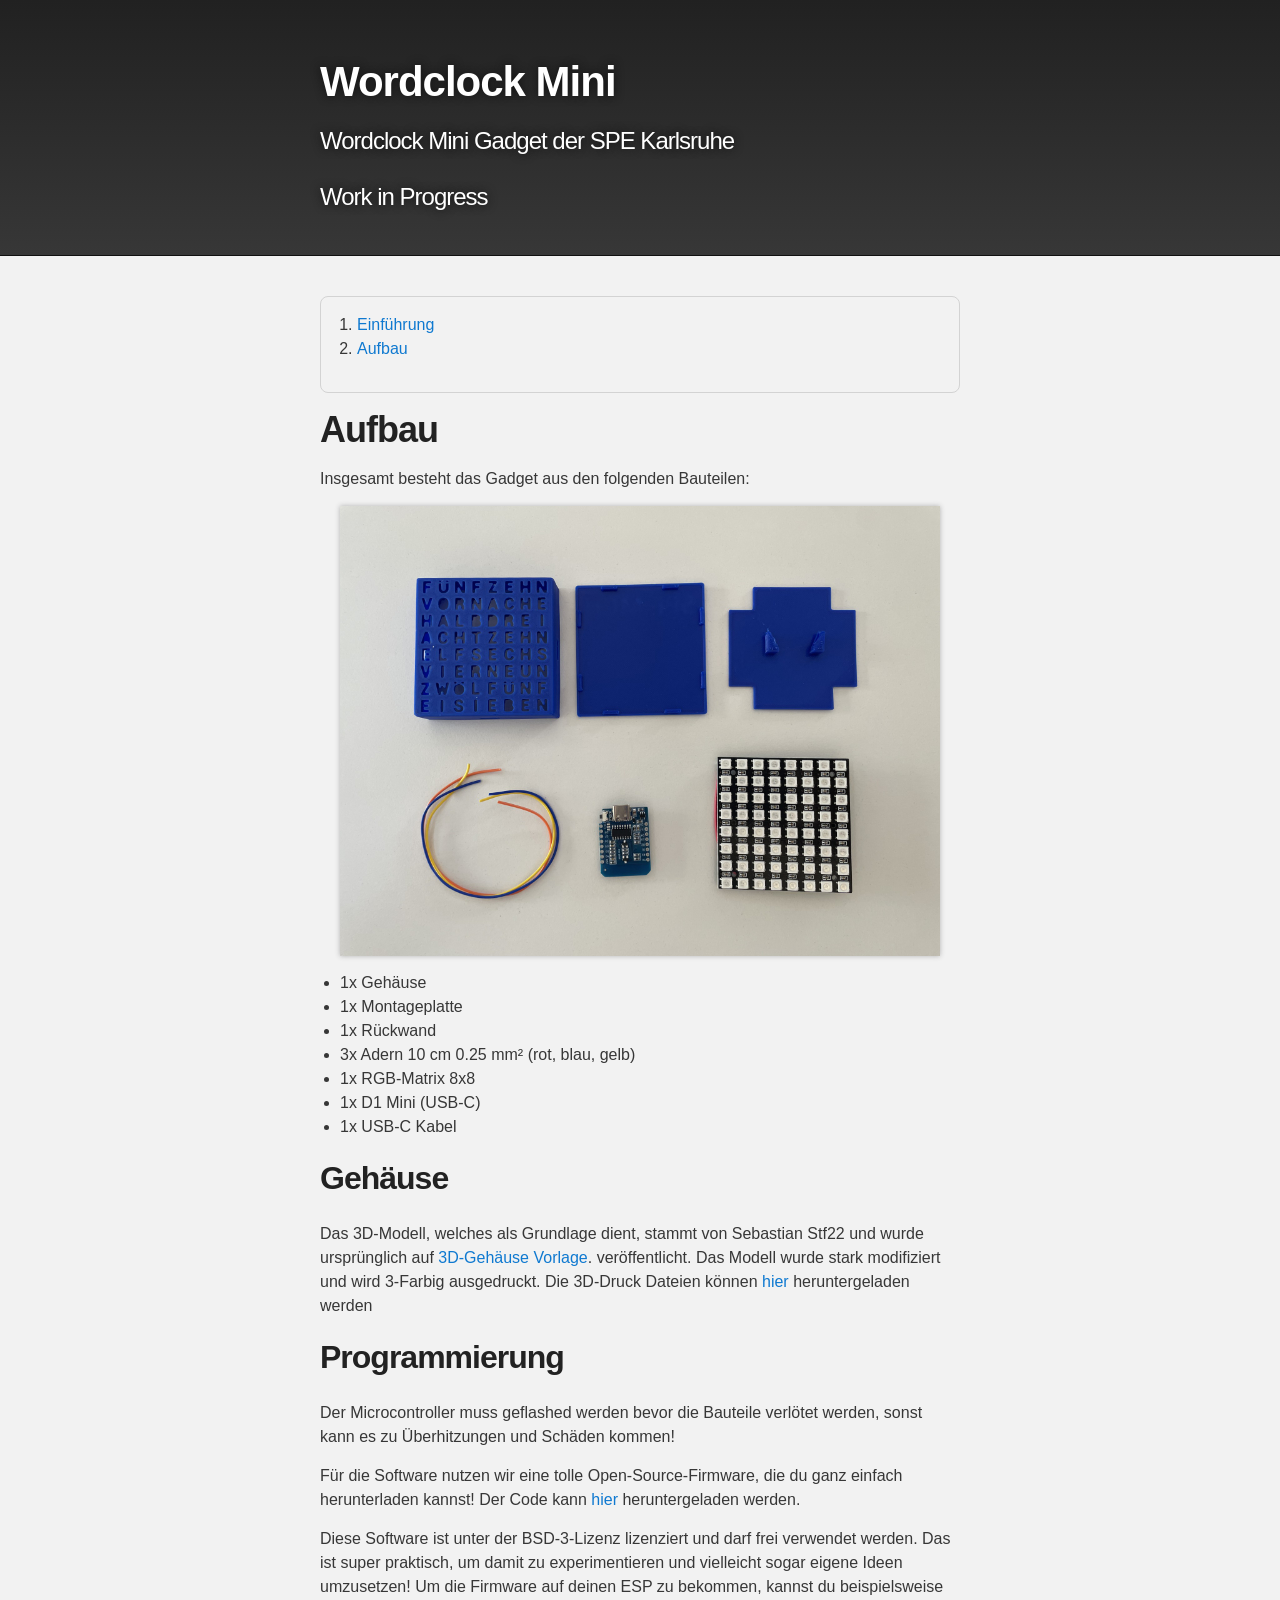
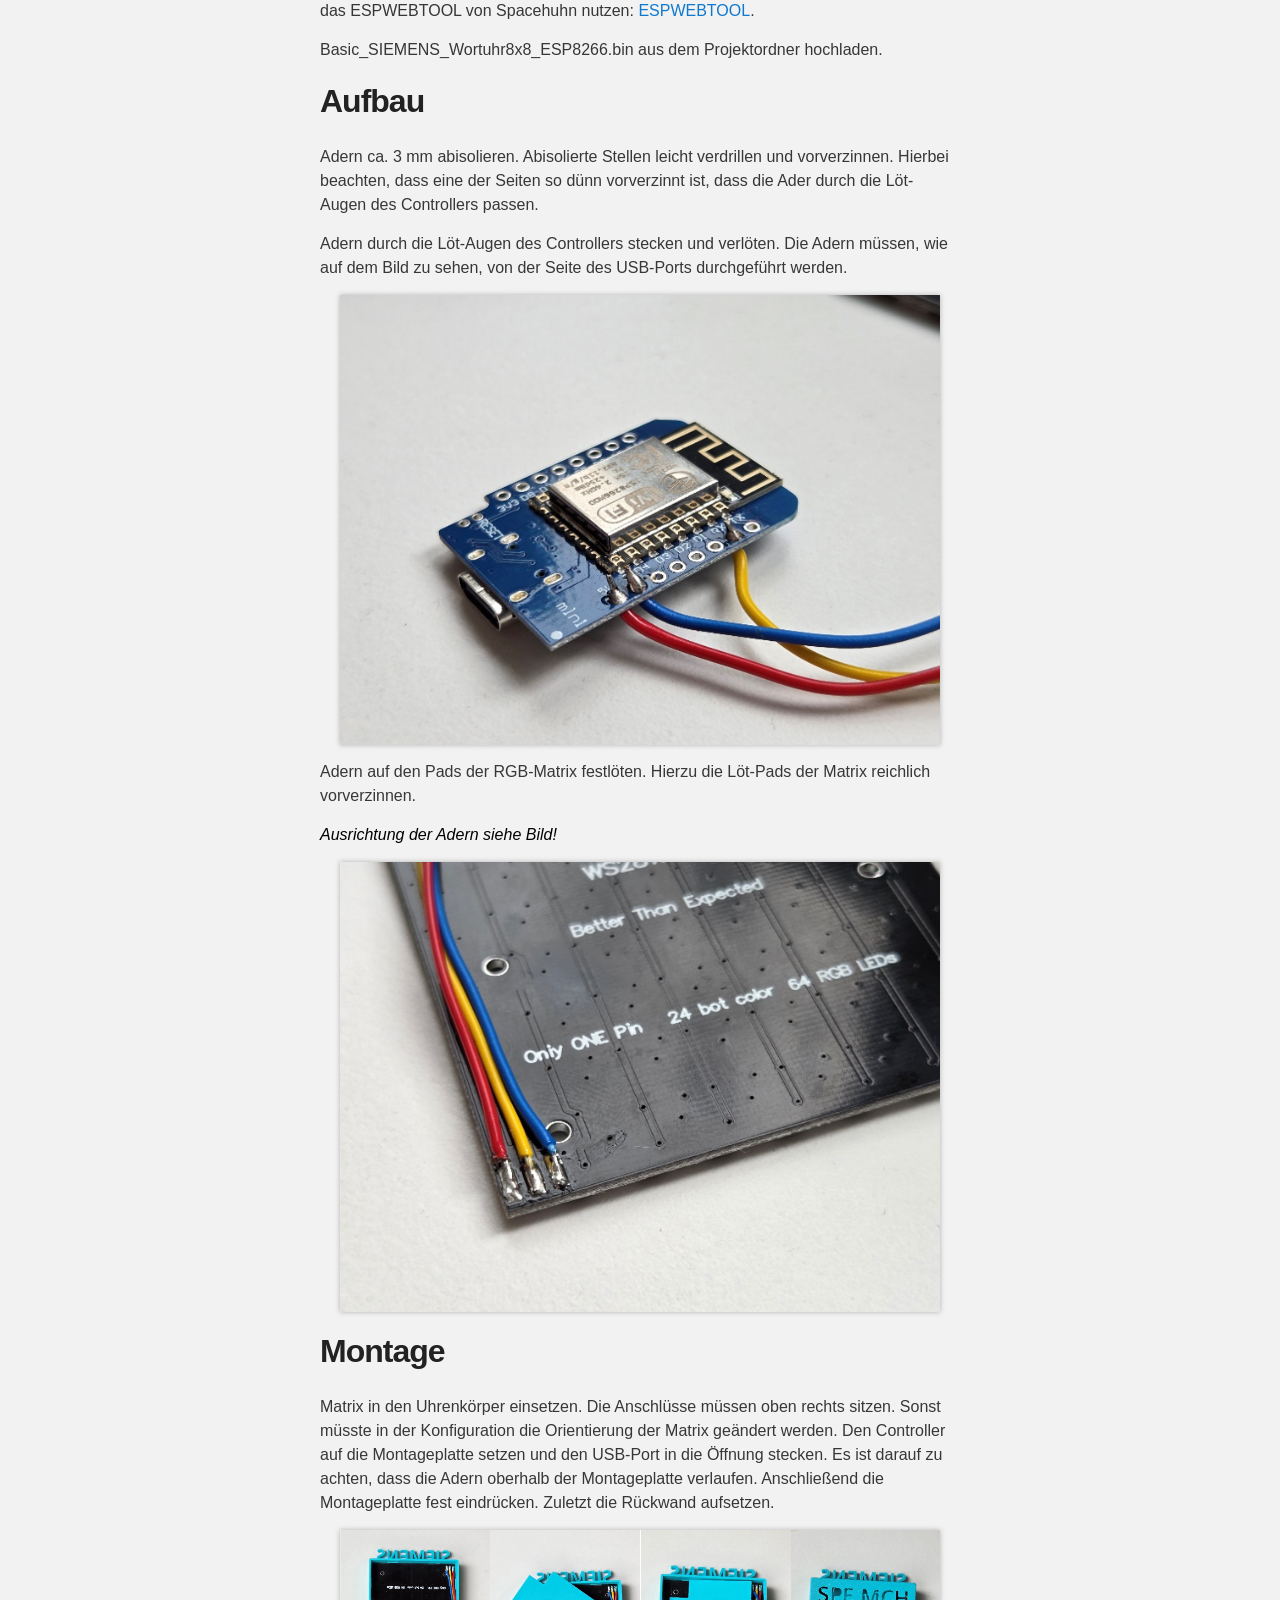
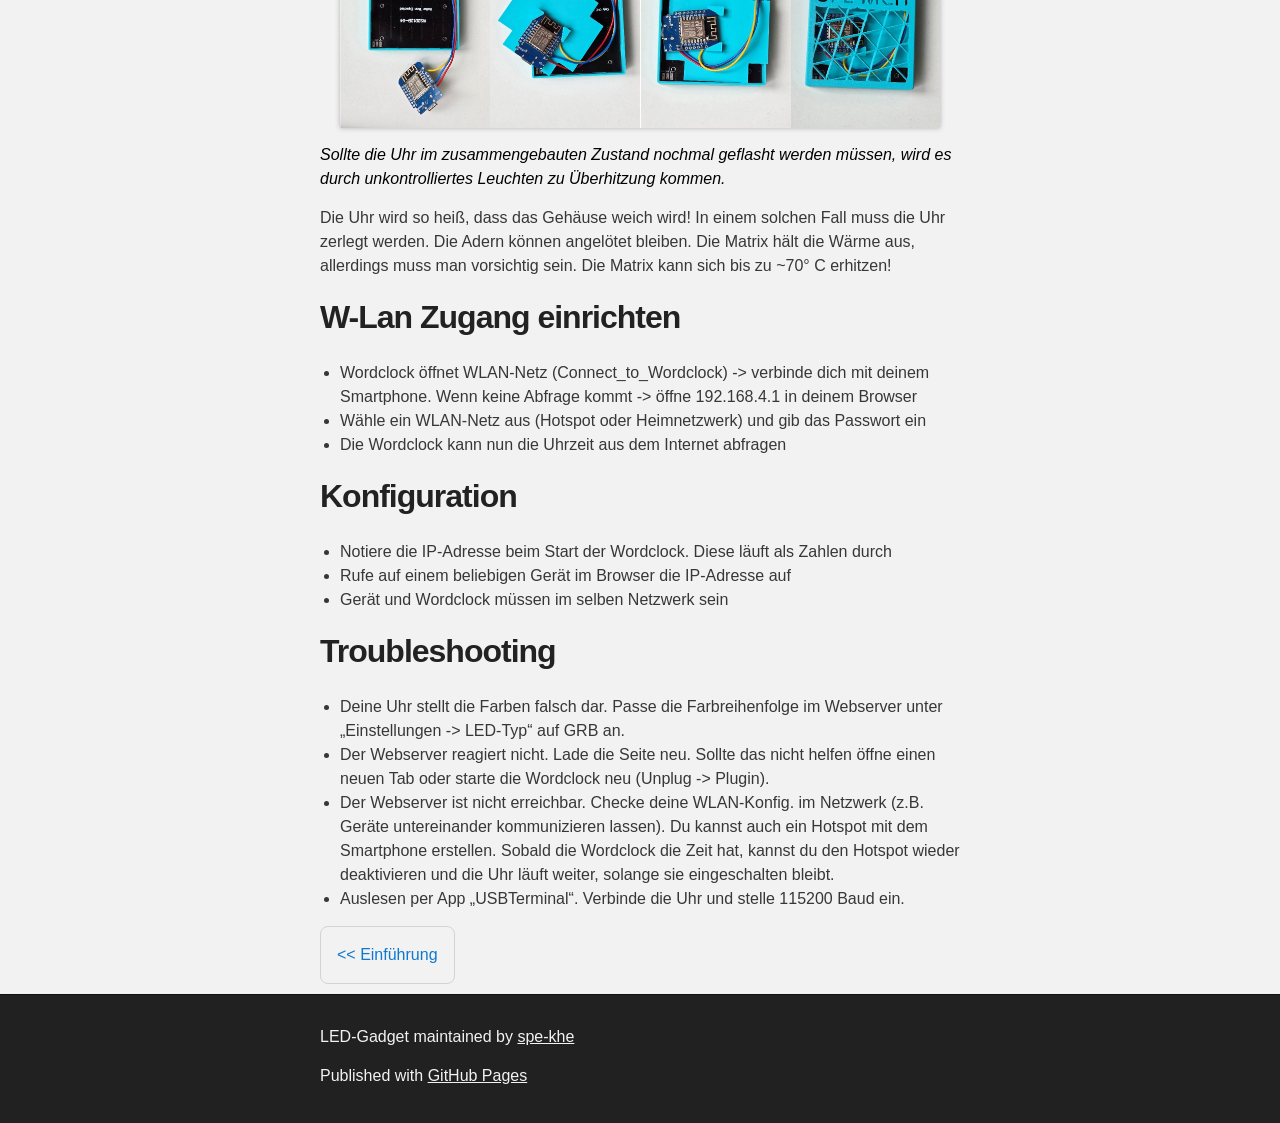
==== commit 099970c5: "Update assembly.html" ====
--- a/docs/assembly.html
+++ b/docs/assembly.html
@@ -49,8 +49,8 @@
       
         <h2 id="Programmierung">Programmierung</h2>
             <p>Der Microcontroller muss geflashed werden bevor die Bauteile verlötet werden, sonst kann es zu Überhitzungen und Schäden kommen!</p>
-            <p>Für die Software nutzen wir eine tolle Open-Source-Firmware, die du ganz einfach herunterladen kannst! Der Code stammt von: 
-            <a href="https://github.com/BastiMu/Multilayout-ESP-Wordclock/releases">Software</a>. 
+            <p>Für die Software nutzen wir eine tolle Open-Source-Firmware, die du ganz einfach herunterladen kannst! Der Code kann 
+            <a href="https://github.com/BastiMu/Multilayout-ESP-Wordclock/releases">hier</a> heruntergeladen werden. 
             <p>Diese Software ist unter der BSD-3-Lizenz lizenziert und darf frei verwendet werden. Das ist super praktisch, um damit zu experimentieren und vielleicht sogar eigene Ideen umzusetzen!
             Um die Firmware auf deinen ESP zu bekommen, kannst du beispielsweise das ESPWEBTOOL von Spacehuhn nutzen:
             <a href="https://esptool.spacehuhn.com/">ESPWEBTOOL</a>.</p>
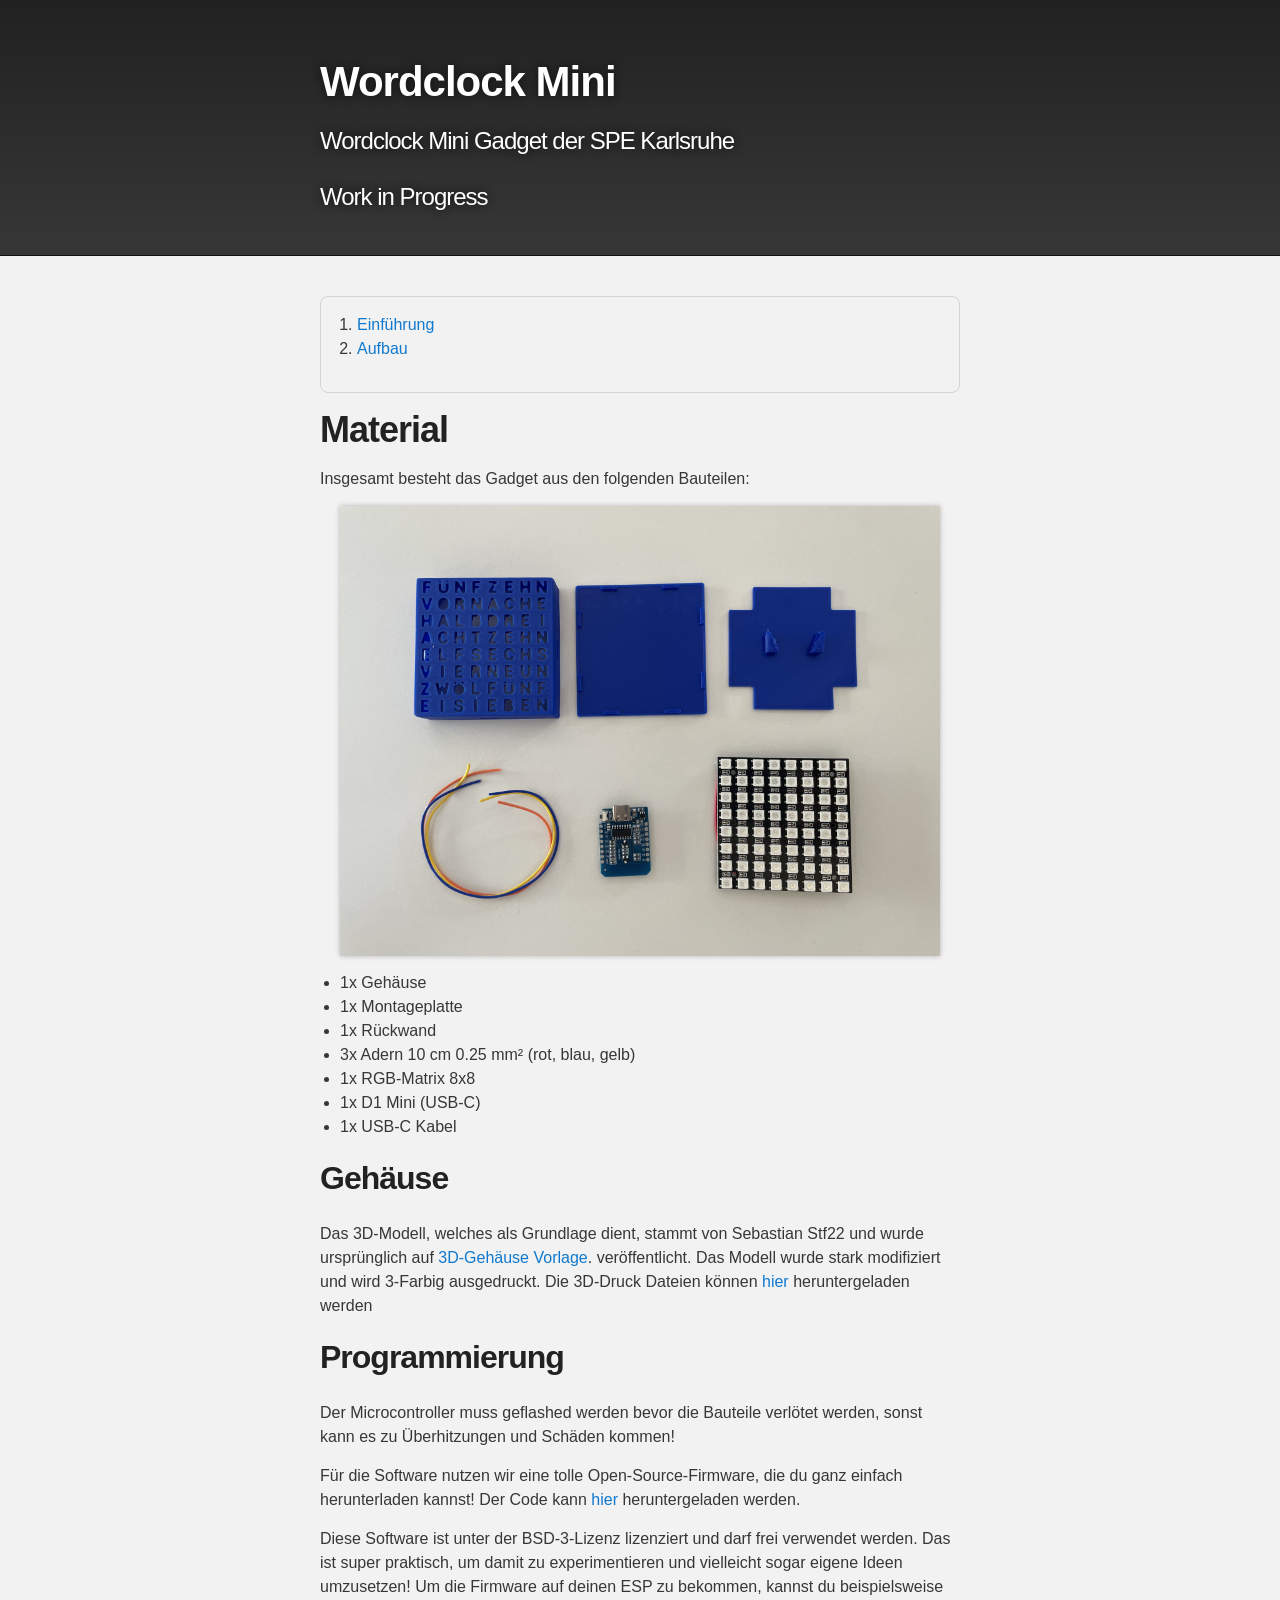
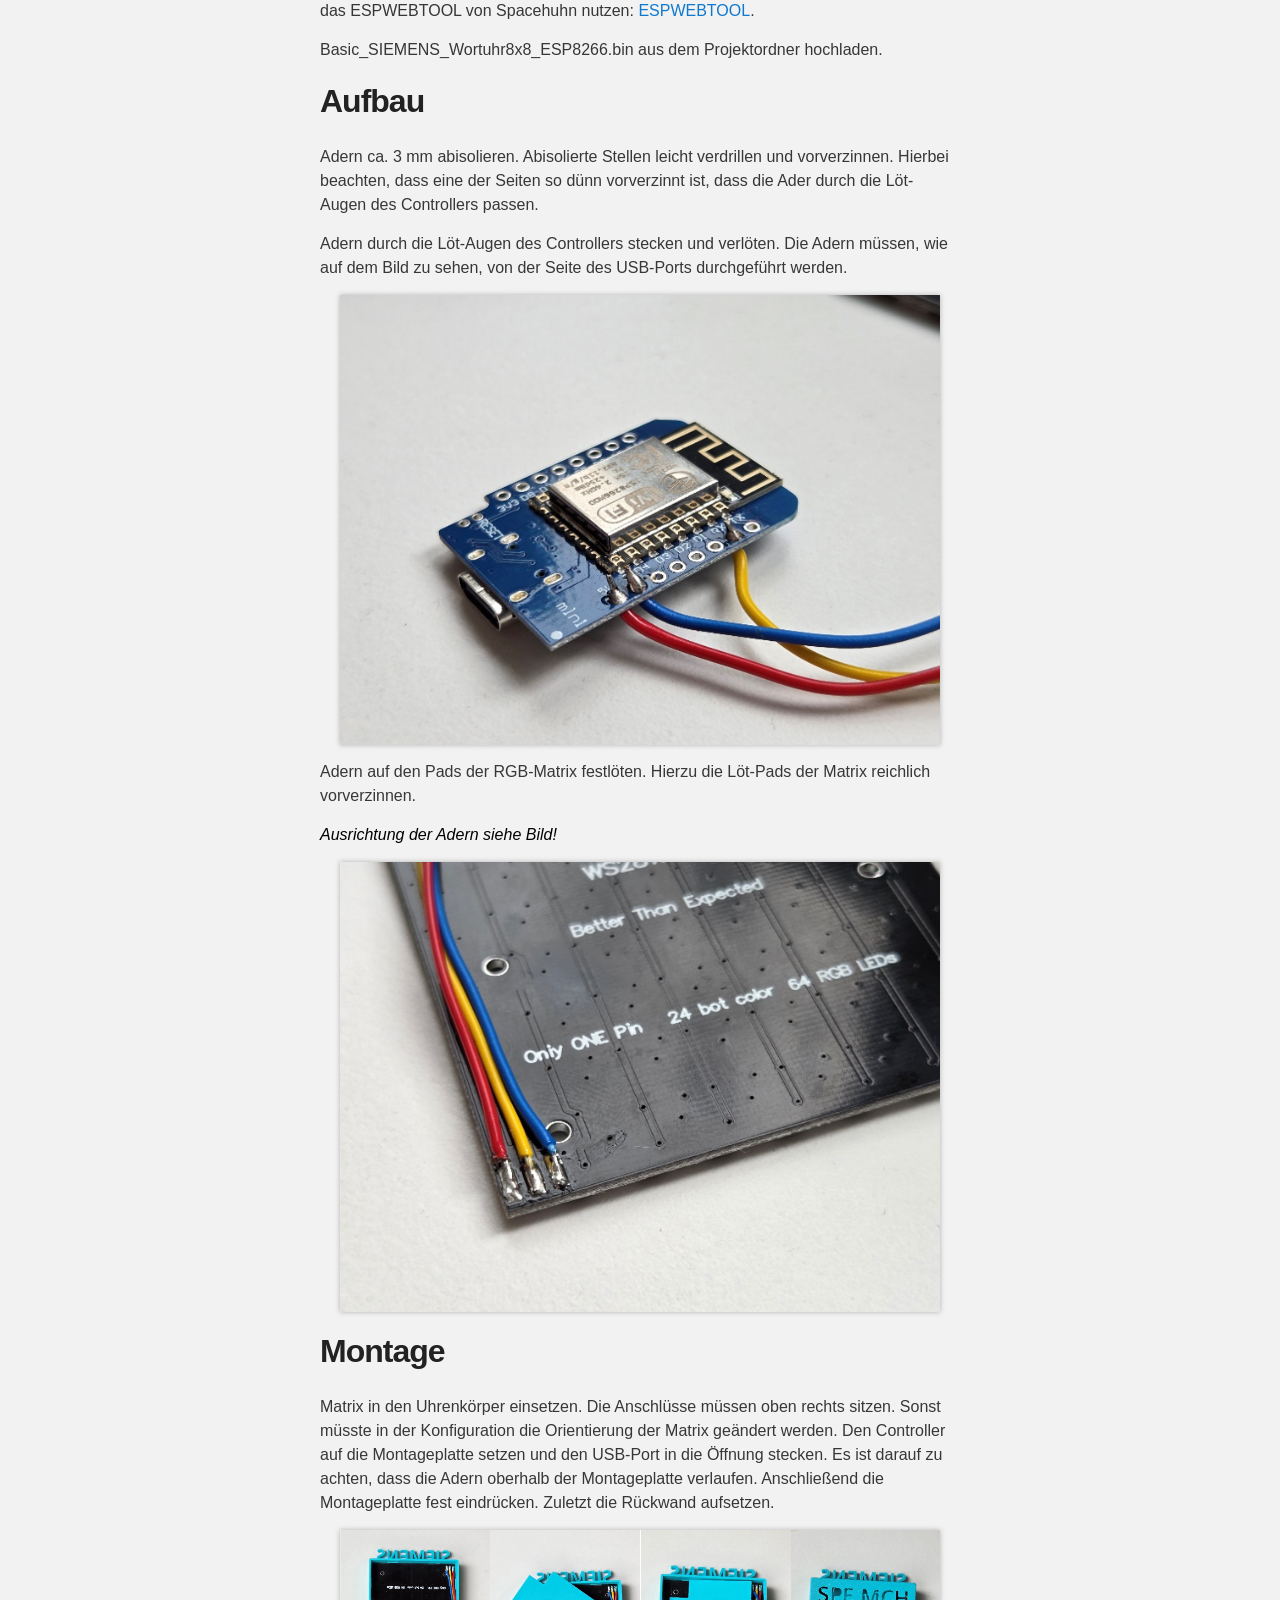
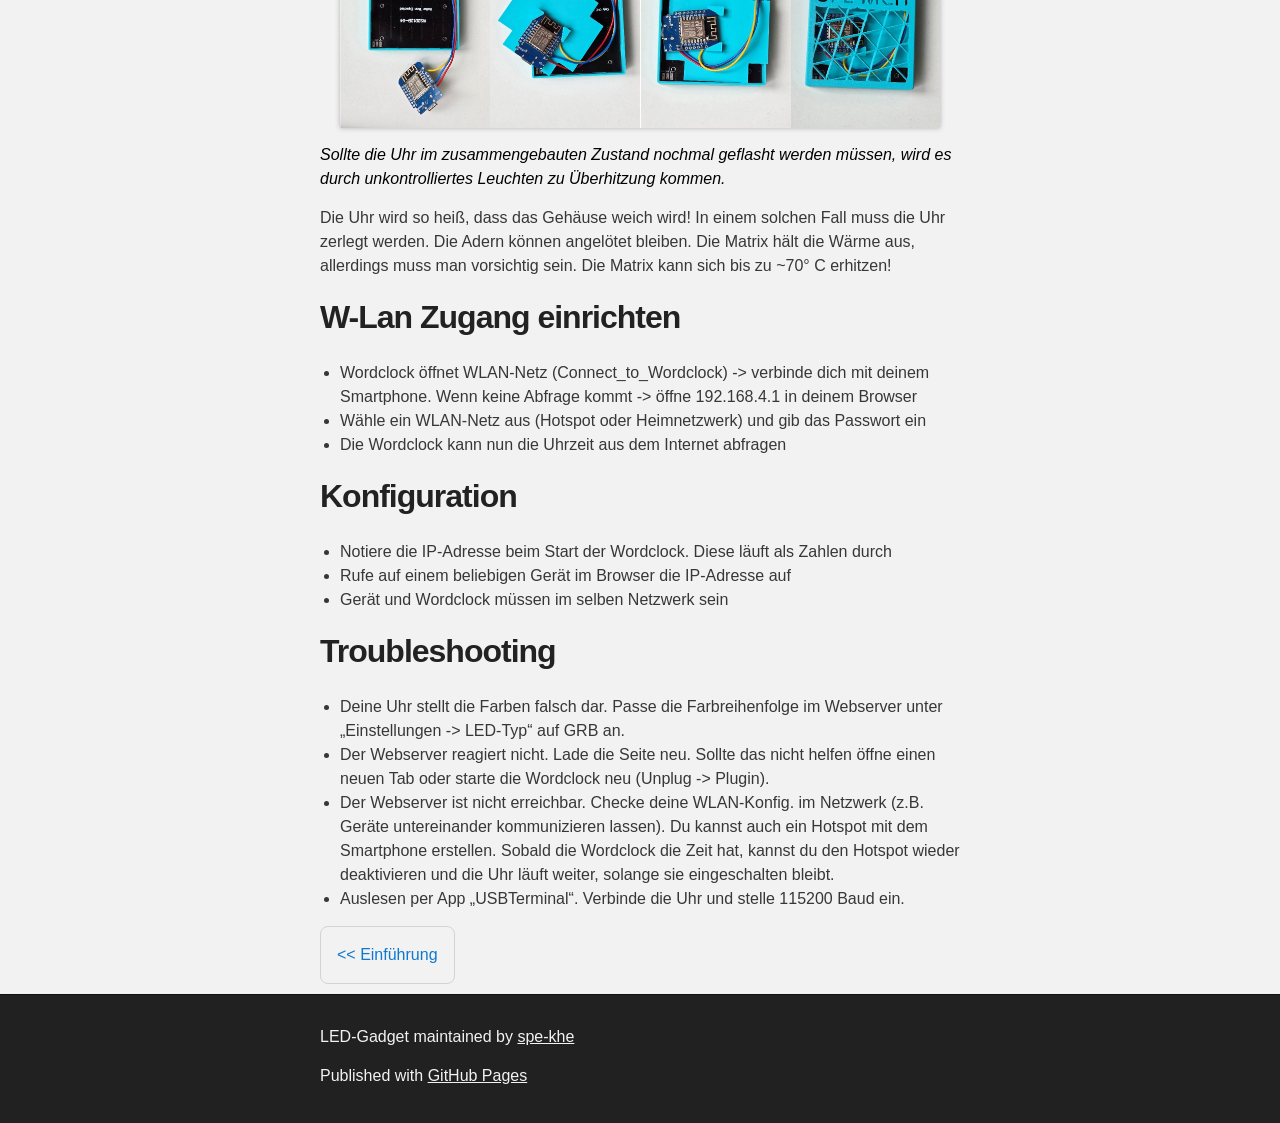
==== commit 011a90c9: "Update assembly.html" ====
--- a/docs/assembly.html
+++ b/docs/assembly.html
@@ -22,7 +22,7 @@
         <iframe src="table_of_contents.html"
                 onload="this.before((this.contentDocument.body||this.contentDocument).children[0]);this.remove()"></iframe>
         
-        <h1 id="aufbau">Aufbau</h1>
+        <h1 id="Material">Material</h1>
         <p>Insgesamt besteht das Gadget aus den folgenden Bauteilen:</p>
         <p align="center">
         <img src="assets/images/Material.png" width ="600" alt="Material">
